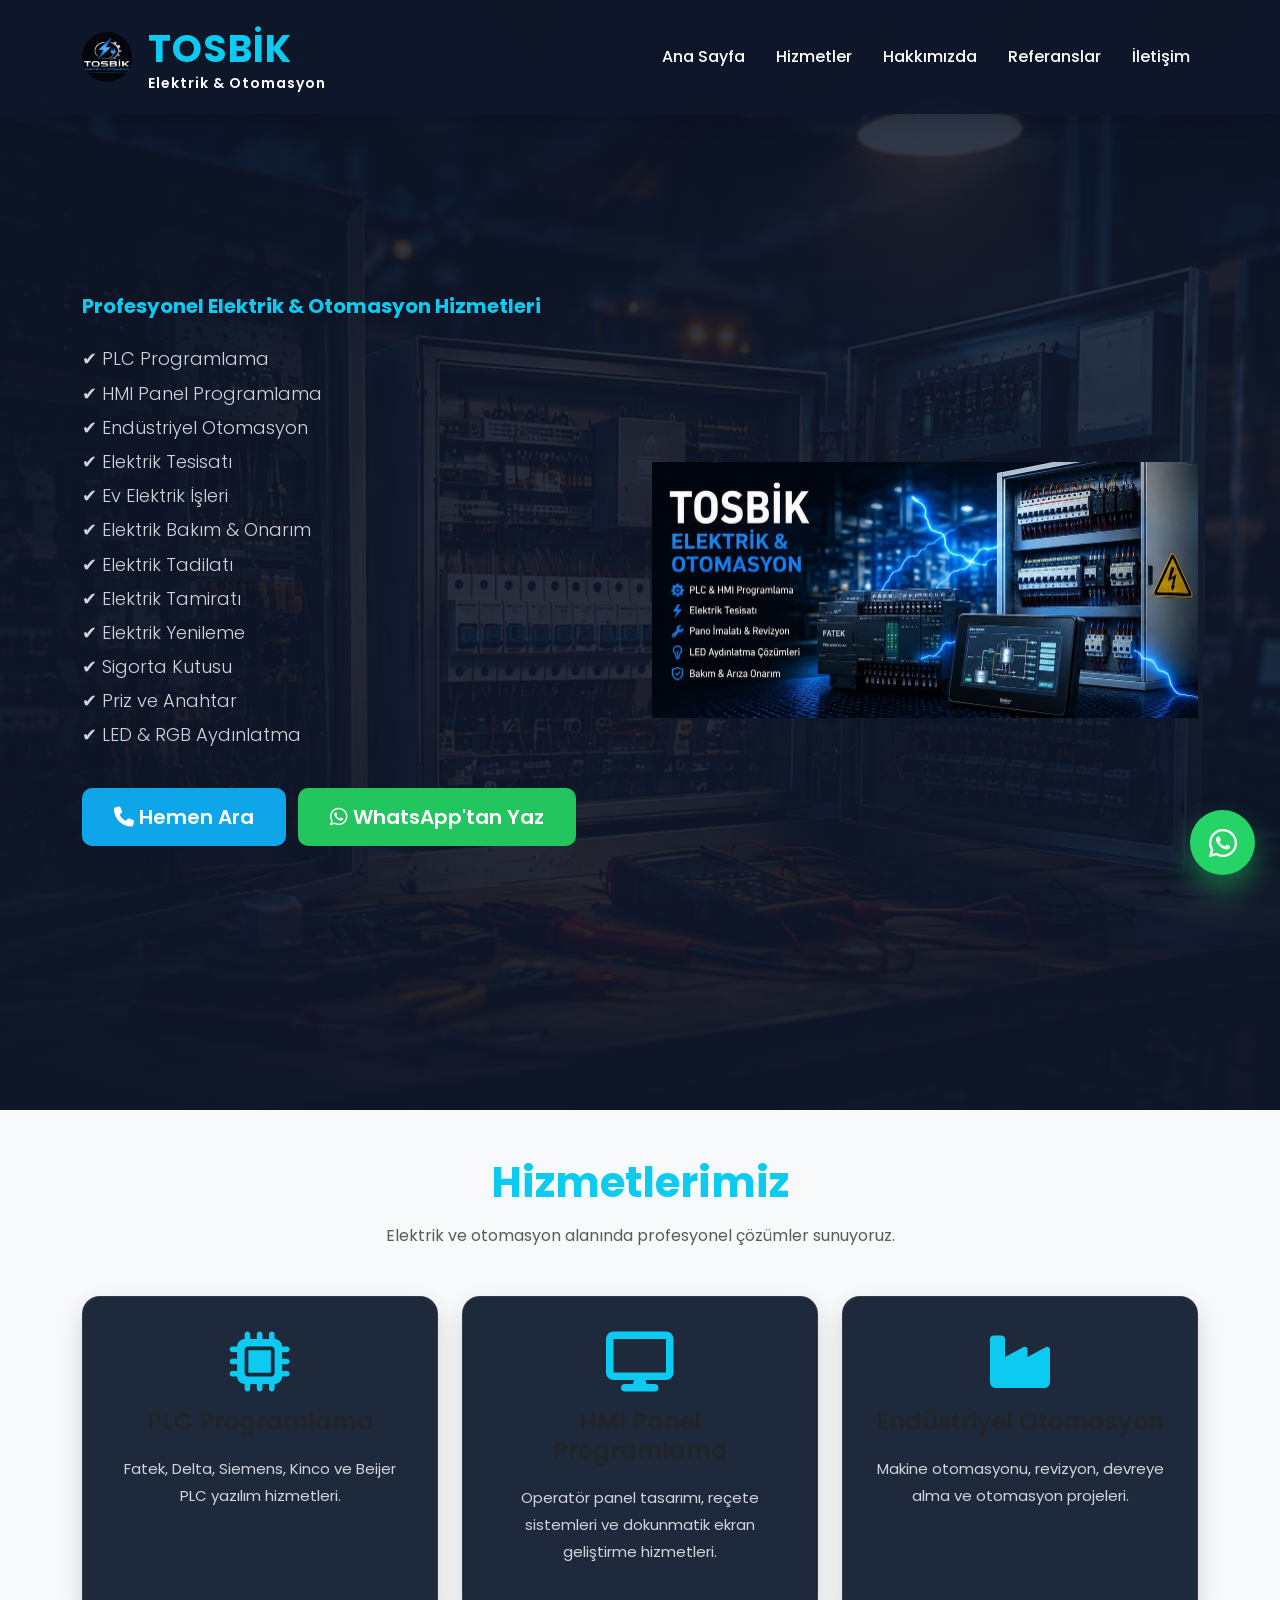
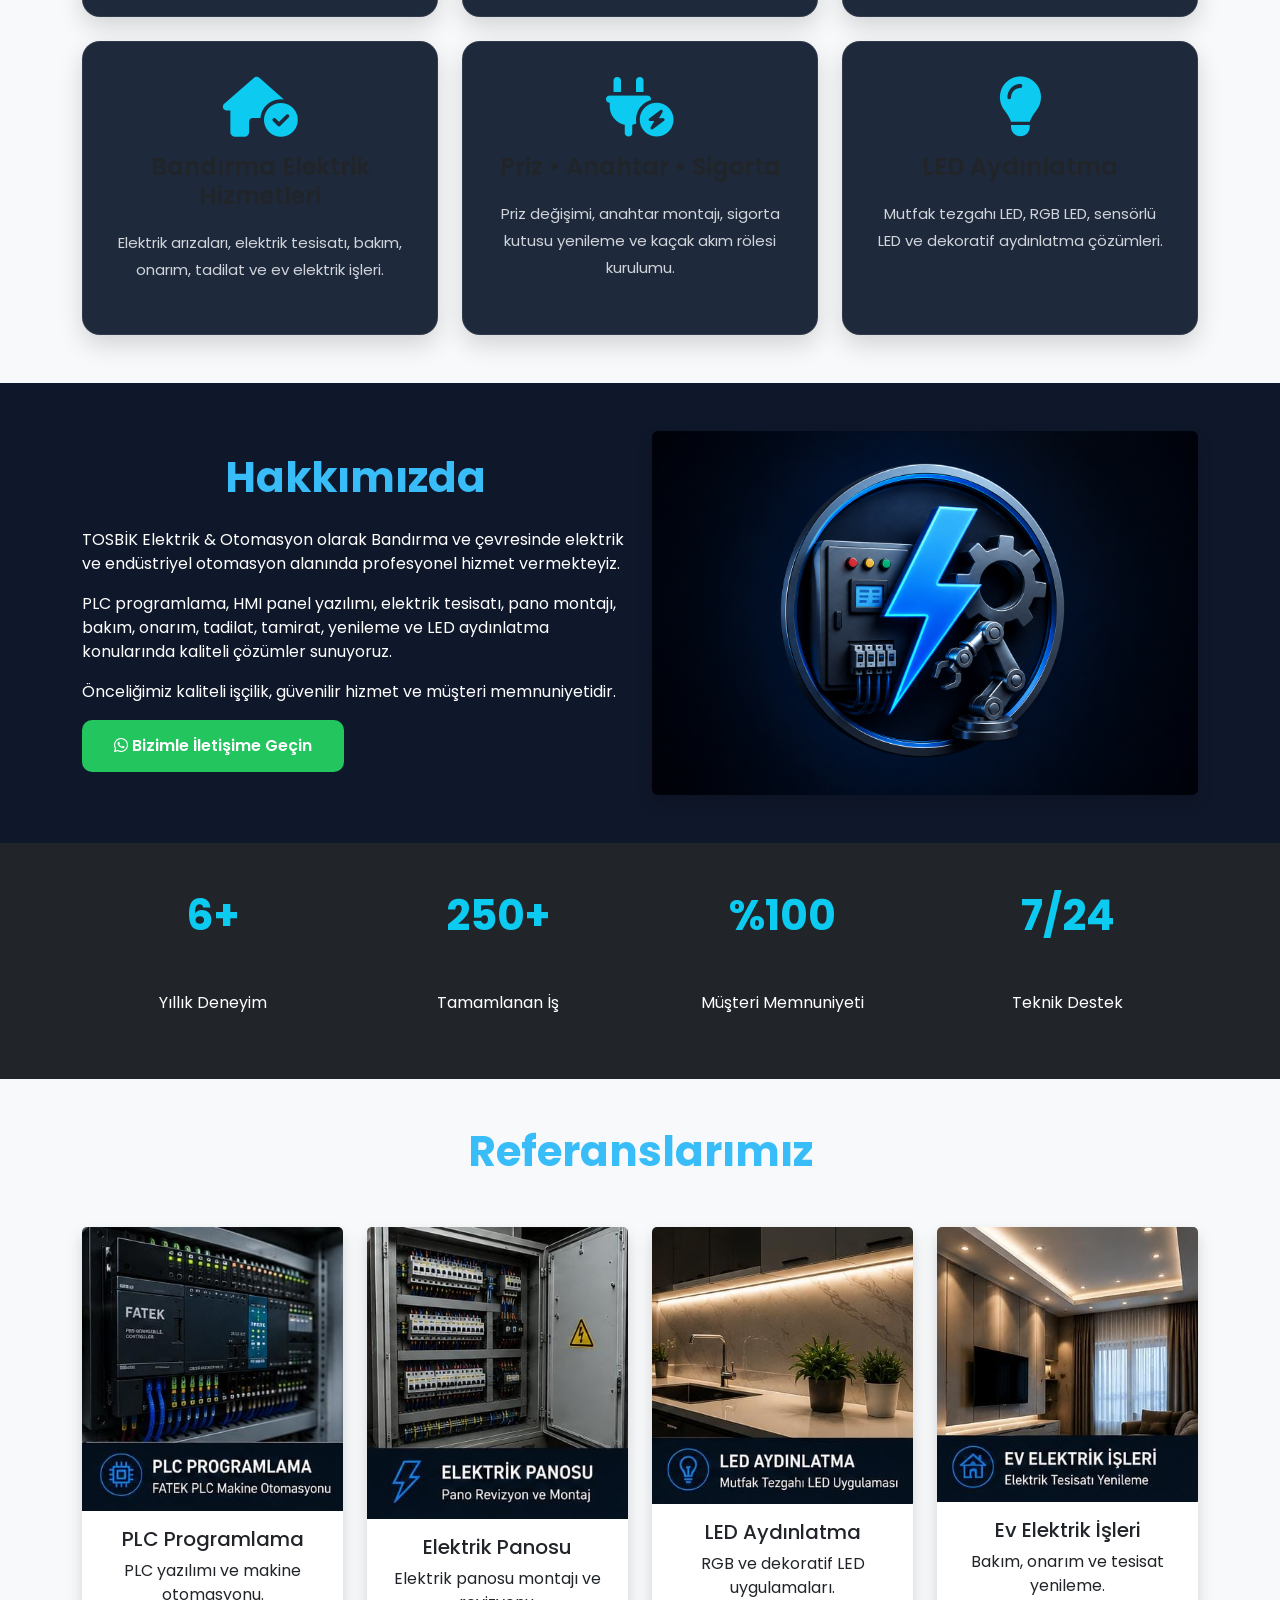
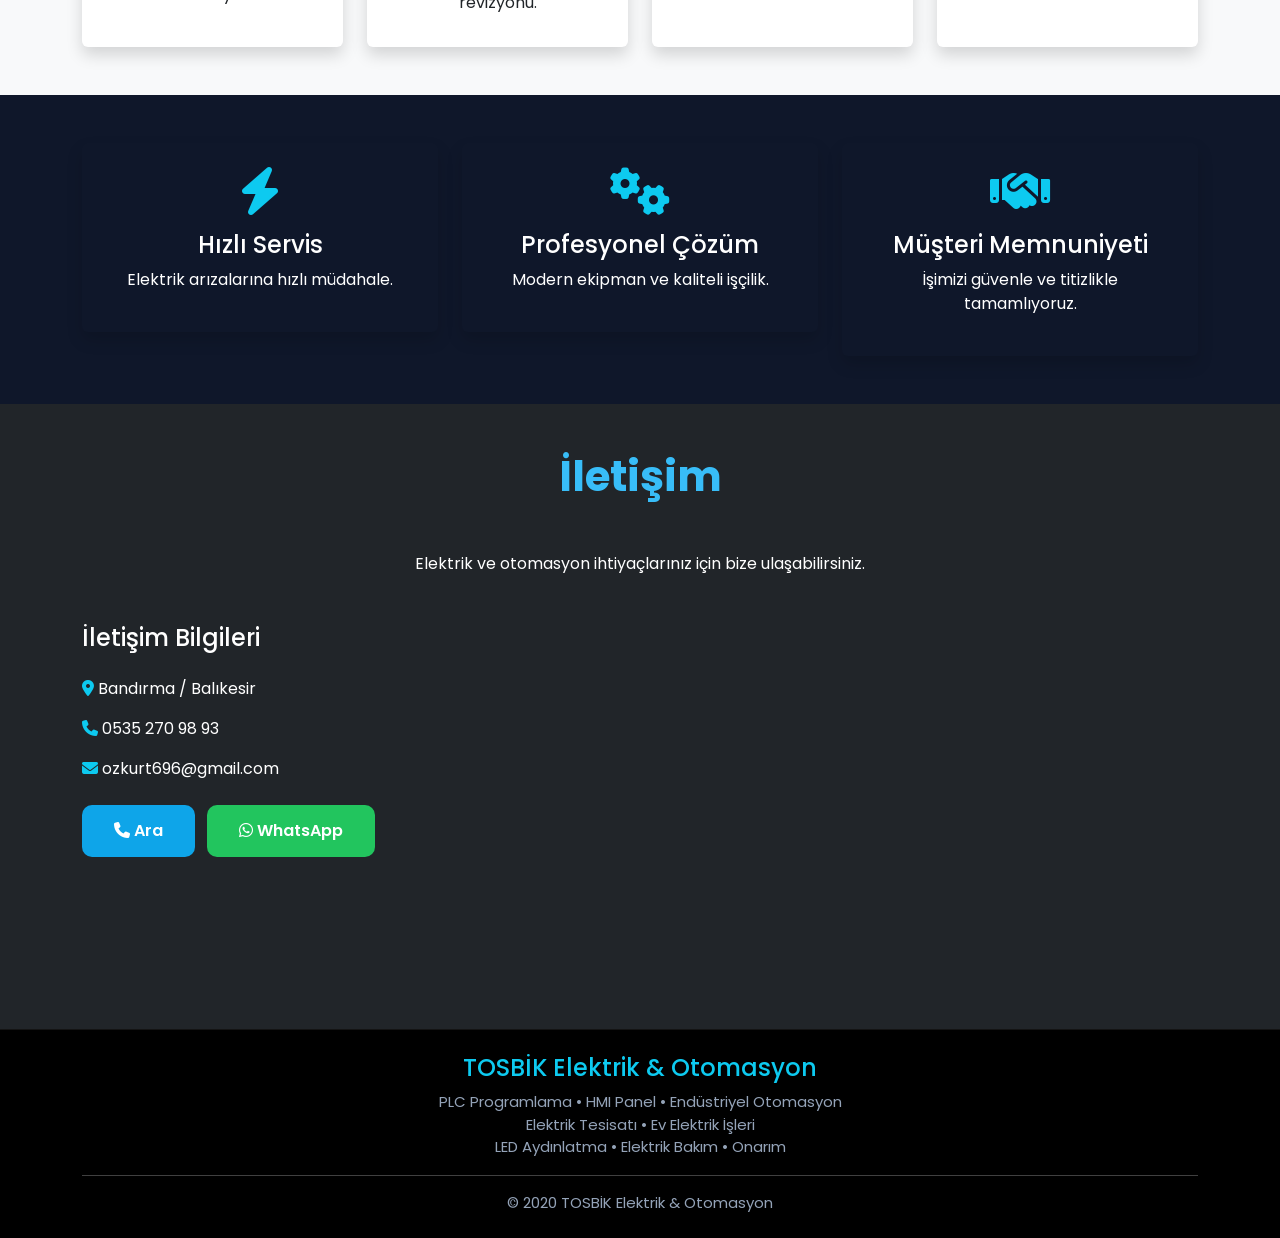
==== index.html @ 05bc5fb7 "Change heading size from fs-2 to fs-5" ====
<!DOCTYPE html>
<html lang="tr">

<head>

<meta charset="UTF-8">
<meta name="twitter:card" content="summary_large_image">
<meta name="twitter:title" content="TOSBİK Elektrik & Otomasyon">
<meta name="twitter:description" content="Bandırma Elektrikçi | PLC Programlama | Endüstriyel Otomasyon">
<meta name="twitter:image" content="https://tosbik-elektrik-otomasyon.github.io/Tosbik-Elektrik-otomasyon/images/logo.jpg">
    
<meta name="viewport" content="width=device-width, initial-scale=1.0">
<meta property="og:url" content="https://tosbik-elektrik-otomasyon.github.io/Tosbik-Elektrik-otomasyon/">
<title>TOSBİK Elektrik & Otomasyon | Bandırma Elektrikçi | PLC Programlama | Endüstriyel Otomasyon</title>
<link rel="canonical" href="https://tosbik-elektrik-otomasyon.github.io/Tosbik-Elektrik-otomasyon/">
<meta name="description" content="Bandırma'da PLC Programlama, HMI Panel Programlama, Endüstriyel Otomasyon, Elektrik Tesisatı, Ev Elektrik İşleri, Elektrik Arızaları, LED Aydınlatma ve Endüstriyel Yazılım Hizmetleri.">

<meta name="keywords" content="Bandırma Elektrikçi, Bandırma PLC Programlama, Bandırma HMI Panel, Endüstriyel Otomasyon, Elektrik Tesisatı, Elektrik Arızası, LED Aydınlatma, Fatek PLC, Delta PLC, Siemens PLC, Kinco HMI, Beijer HMI">

<meta name="author" content="TOSBİK Elektrik & Otomasyon">

<meta name="robots" content="index,follow">

<meta name="language" content="tr">

<meta name="theme-color" content="#0f172a">

<meta name="application-name" content="TOSBİK Elektrik & Otomasyon">

<meta property="og:type" content="website">

<meta property="og:title" content="TOSBİK Elektrik & Otomasyon">

<meta property="og:description" content="Bandırma'da profesyonel PLC Programlama, HMI Panel, Endüstriyel Otomasyon, Elektrik Tesisatı ve LED Aydınlatma Hizmetleri.">

<meta property="og:image"
content="https://tosbik-elektrik-otomasyon.github.io/Tosbik-Elektrik-otomasyon/images/logo.jpg">

<meta property="og:locale" content="tr_TR">

<link rel="icon" href="images/logo.jpg">

<link rel="preconnect" href="https://fonts.googleapis.com">

<link rel="preconnect" href="https://fonts.gstatic.com" crossorigin>

<link href="https://fonts.googleapis.com/css2?family=Poppins:wght@300;400;500;600;700;800&display=swap" rel="stylesheet">

<link href="https://cdn.jsdelivr.net/npm/bootstrap@5.3.7/dist/css/bootstrap.min.css" rel="stylesheet">

<link rel="stylesheet" href="https://cdnjs.cloudflare.com/ajax/libs/font-awesome/6.7.2/css/all.min.css">

<link rel="stylesheet" href="css/style.css">
    <script type="application/ld+json">
{
  "@context": "https://schema.org",
  "@type": "Electrician",
  "name": "TOSBİK Elektrik & Otomasyon",
  "image": "https://tosbik-elektrik-otomasyon.github.io/Tosbik-Elektrik-otomasyon/images/logo.jpg",
  "url": "https://tosbik-elektrik-otomasyon.github.io/Tosbik-Elektrik-otomasyon/",
  "telephone": "+90 535 270 98 93",
  "address": {
    "@type": "PostalAddress",
    "addressLocality": "Bandırma",
    "addressRegion": "Balıkesir",
    "addressCountry": "TR"
  },
  "areaServed": {
    "@type": "City",
    "name": "Bandırma"
  },
  "description": "Bandırma'da PLC Programlama, HMI Panel Programlama, Endüstriyel Otomasyon, Elektrik Tesisatı, Ev Elektrik İşleri, LED Aydınlatma ve Elektrik Arıza Hizmetleri.",
  "sameAs": [
    "https://wa.me/905352709893"
  ]
}
</script>
<meta name="msvalidate.01" content="CA2B20C979F960839539240608A1CC9C" />
    <meta name="yandex-verification" content="b06cf9f6529d59ac" />
</head>

<body>

<nav class="navbar navbar-expand-lg navbar-dark bg-dark fixed-top shadow">

<div class="container">

<a class="navbar-brand d-flex align-items-center" href="#anasayfa">

    <img src="images/logo.jpg"
         width="50"
         height="50"
         class="rounded-circle me-3"
         alt="Logo">

    <div>

        <div class="fw-bold text-info" style="font-size:38px;">
            TOSBİK
        </div>

        <div class="text-white fw-semibold" style="font-size:14px; margin-top:-4px;">
            Elektrik & Otomasyon
        </div>

    </div>

</a>

<button class="navbar-toggler"

type="button"

data-bs-toggle="collapse"

data-bs-target="#navbarMenu">

<span class="navbar-toggler-icon"></span>

</button>

<div class="collapse navbar-collapse"

id="navbarMenu">

<ul class="navbar-nav ms-auto">

<li class="nav-item">

<a class="nav-link" href="#anasayfa">

Ana Sayfa

</a>

</li>

<li class="nav-item">

<a class="nav-link" href="#hizmetler">

Hizmetler

</a>

</li>

<li class="nav-item">

<a class="nav-link" href="#hakkimizda">

Hakkımızda

</a>

</li>

<li class="nav-item">

<a class="nav-link" href="#referanslar">

Referanslar

</a>

</li>

<li class="nav-item">

<a class="nav-link" href="#iletisim">

İletişim

</a>

</li>

</ul>

</div>

</div>

</nav>

<section id="anasayfa" class="hero">

<div class="container">

<div class="row align-items-center min-vh-100">

<div class="col-lg-6">

<h1 class="text-info mb-3 fs-5">
Profesyonel Elektrik & Otomasyon Hizmetleri
</h1>
<p class="lead mt-4">

✔ PLC Programlama

<br>

✔ HMI Panel Programlama

<br>

✔ Endüstriyel Otomasyon

<br>

✔ Elektrik Tesisatı

<br>

✔ Ev Elektrik İşleri

<br>

✔ Elektrik Bakım & Onarım

<br>

✔ Elektrik Tadilatı

<br>

✔ Elektrik Tamiratı

<br>

✔ Elektrik Yenileme

<br>

✔ Sigorta Kutusu

<br>

✔ Priz ve Anahtar

<br>

✔ LED & RGB Aydınlatma

</p>

<div class="mt-4">

<a href="tel:+905352709893"

class="btn btn-info btn-lg me-2">

<i class="fa-solid fa-phone"></i>

Hemen Ara

</a>

<a href="https://wa.me/905352709893"

target="_blank"

class="btn btn-success btn-lg">

<i class="fab fa-whatsapp"></i>

WhatsApp'tan Yaz

</a>

</div>

</div>

<div class="col-lg-6 text-center">

<img src="images/hero.jpg"

class="img-fluid hero-img"

alt="Hero">

</div>

</div>

</div>

</section>
<section id="hizmetler" class="py-5 bg-light">

<div class="container">

<div class="text-center mb-5">

<h2 class="fw-bold text-info mb-3">
Hizmetlerimiz
</h2>

<p class="text-muted">
Elektrik ve otomasyon alanında profesyonel çözümler sunuyoruz.
</p>

</div>

<div class="row g-4">

<!-- PLC -->

<div class="col-md-6 col-lg-4">

<a href="plc-programlama.html" class="text-decoration-none text-dark">

<div class="service-card h-100 text-center">

<i class="fa-solid fa-microchip fa-3x text-info mb-3"></i>

<h4>PLC Programlama</h4>

<p>
Fatek, Delta, Siemens, Kinco ve Beijer PLC yazılım hizmetleri.
</p>

</div>

</a>

</div>

<!-- HMI -->

<div class="col-md-6 col-lg-4">

<a href="hmi-panel-programlama.html" class="text-decoration-none text-dark">

<div class="service-card h-100 text-center">

<i class="fa-solid fa-display fa-3x text-info mb-3"></i>

<h4>HMI Panel Programlama</h4>

<p>
Operatör panel tasarımı, reçete sistemleri ve dokunmatik ekran geliştirme hizmetleri.
</p>

</div>

</a>

</div>

<!-- Otomasyon -->

<div class="col-md-6 col-lg-4">

<a href="plc-programlama.html" class="text-decoration-none text-dark">

<div class="service-card h-100 text-center">

<i class="fa-solid fa-industry fa-3x text-info mb-3"></i>

<h4>Endüstriyel Otomasyon</h4>

<p>
Makine otomasyonu, revizyon, devreye alma ve otomasyon projeleri.
</p>

</div>

</a>

</div>

<!-- Elektrik -->

<div class="col-md-6 col-lg-4">

<a href="bandirma-elektrikci.html" class="text-decoration-none text-dark">

<div class="service-card h-100 text-center">

<i class="fa-solid fa-house-circle-check fa-3x text-info mb-3"></i>

<h4>Bandırma Elektrik Hizmetleri</h4>

<p>
Elektrik arızaları, elektrik tesisatı, bakım, onarım, tadilat ve ev elektrik işleri.
</p>

</div>

</a>

</div>

<!-- Sigorta -->

<div class="col-md-6 col-lg-4">

<a href="bandirma-elektrikci.html" class="text-decoration-none text-dark">

<div class="service-card h-100 text-center">

<i class="fa-solid fa-plug-circle-bolt fa-3x text-info mb-3"></i>

<h4>Priz • Anahtar • Sigorta</h4>

<p>
Priz değişimi, anahtar montajı, sigorta kutusu yenileme ve kaçak akım rölesi kurulumu.
</p>

</div>

</a>

</div>

<!-- LED -->

<div class="col-md-6 col-lg-4">

<a href="bandirma-led-aydinlatma.html" class="text-decoration-none text-dark">

<div class="service-card h-100 text-center">

<i class="fa-solid fa-lightbulb fa-3x text-info mb-3"></i>

<h4>LED Aydınlatma</h4>

<p>
Mutfak tezgahı LED, RGB LED, sensörlü LED ve dekoratif aydınlatma çözümleri.
</p>

</div>

</a>

</div>

</div>

</div>

</section>
<section id="hakkimizda" class="py-5">

<div class="container">

<div class="row align-items-center">

<div class="col-lg-6">

<h2 class="fw-bold mb-4">

Hakkımızda

</h2>

<p>

TOSBİK Elektrik & Otomasyon olarak Bandırma ve çevresinde elektrik ve endüstriyel otomasyon alanında profesyonel hizmet vermekteyiz.

</p>

<p>

PLC programlama, HMI panel yazılımı, elektrik tesisatı, pano montajı, bakım, onarım, tadilat, tamirat, yenileme ve LED aydınlatma konularında kaliteli çözümler sunuyoruz.

</p>

<p>

Önceliğimiz kaliteli işçilik, güvenilir hizmet ve müşteri memnuniyetidir.

</p>

<a href="https://wa.me/905352709893"

target="_blank"

class="btn btn-success">

<i class="fab fa-whatsapp"></i>

Bizimle İletişime Geçin

</a>

</div>

<div class="col-lg-6">

<img src="images/hakkımda.jpg"

class="img-fluid rounded shadow"

alt="Hakkımızda">

</div>

</div>

</div>

</section>

<section class="py-5 bg-dark text-white">

<div class="container">

<div class="row text-center">

<div class="col-md-3">

<h2 class="text-info">6+</h2>

<p>Yıllık Deneyim</p>

</div>

<div class="col-md-3">

<h2 class="text-info">250+</h2>

<p>Tamamlanan İş</p>

</div>

<div class="col-md-3">

<h2 class="text-info">%100</h2>

<p>Müşteri Memnuniyeti</p>

</div>

<div class="col-md-3">

<h2 class="text-info">7/24</h2>

<p>Teknik Destek</p>

</div>

</div>

</div>

</section>
<section id="referanslar" class="py-5 bg-light">

<div class="container">

<div class="text-center mb-5">

<h2 class="fw-bold">

Referanslarımız

</h2>

<p class="text-muted">

</p>

</div>

<div class="row g-4">

<div class="col-md-6 col-lg-3">

<div class="card border-0 shadow h-100">

<img src="images/referans1.jpg"

class="card-img-top"

alt="PLC Programlama">

<div class="card-body text-center">

<h5>PLC Programlama</h5>

<p>

PLC yazılımı ve makine otomasyonu.

</p>

</div>

</div>

</div>

<div class="col-md-6 col-lg-3">

<div class="card border-0 shadow h-100">

<img src="images/referans2.jpg"

class="card-img-top"

alt="Elektrik Panosu">

<div class="card-body text-center">

<h5>Elektrik Panosu</h5>

<p>

Elektrik panosu montajı ve revizyonu.

</p>

</div>

</div>

</div>

<div class="col-md-6 col-lg-3">

<div class="card border-0 shadow h-100">

<img src="images/referans3.jpg"

class="card-img-top"

alt="LED Aydınlatma">

<div class="card-body text-center">

<h5>LED Aydınlatma</h5>

<p>

RGB ve dekoratif LED uygulamaları.

</p>

</div>

</div>

</div>

<div class="col-md-6 col-lg-3">

<div class="card border-0 shadow h-100">

<img src="images/referans4.jpg"

class="card-img-top"

alt="Ev Elektrik İşleri">

<div class="card-body text-center">

<h5>Ev Elektrik İşleri</h5>

<p>

Bakım, onarım ve tesisat yenileme.

</p>

</div>

</div>

</div>

</div>

</div>

</section>

<section class="py-5">

<div class="container">

<div class="row">

<div class="col-lg-4">

<div class="p-4 shadow rounded text-center">

<i class="fa-solid fa-bolt fa-3x text-info mb-3"></i>

<h4>Hızlı Servis</h4>

<p>

Elektrik arızalarına hızlı müdahale.

</p>

</div>

</div>

<div class="col-lg-4">

<div class="p-4 shadow rounded text-center">

<i class="fa-solid fa-gears fa-3x text-info mb-3"></i>

<h4>Profesyonel Çözüm</h4>

<p>

Modern ekipman ve kaliteli işçilik.

</p>

</div>

</div>

<div class="col-lg-4">

<div class="p-4 shadow rounded text-center">

<i class="fa-solid fa-handshake fa-3x text-info mb-3"></i>

<h4>Müşteri Memnuniyeti</h4>

<p>

İşimizi güvenle ve titizlikle tamamlıyoruz.

</p>

</div>

</div>

</div>

</div>

</section>
<section id="iletisim" class="py-5 bg-dark text-white">

<div class="container">

<div class="text-center mb-5">

<h2 class="fw-bold">

İletişim

</h2>

<p>

Elektrik ve otomasyon ihtiyaçlarınız için bize ulaşabilirsiniz.

</p>

</div>

<div class="row g-5">

<div class="col-lg-6">

<h4 class="mb-4">

İletişim Bilgileri

</h4>

<p>

<i class="fa-solid fa-location-dot text-info"></i>

Bandırma / Balıkesir

</p>

<p>

<i class="fa-solid fa-phone text-info"></i>

<a href="tel:+905352709893" class="text-white text-decoration-none">

0535 270 98 93

</a>

</p>

<p>

<i class="fa-solid fa-envelope text-info"></i>

<a href="mailto:ozkurt696@gmail.com"

class="text-white text-decoration-none">

ozkurt696@gmail.com

</a>

</p>

<div class="mt-4">

<a href="tel:+905352709893"

class="btn btn-info me-2">

<i class="fa-solid fa-phone"></i>

Ara

</a>

<a href="https://wa.me/905352709893"

target="_blank"

class="btn btn-success">

<i class="fab fa-whatsapp"></i>

WhatsApp

</a>

</div>

</div>

<div class="col-lg-6">

<iframe

src="https://www.google.com/maps?q=Bandirma&output=embed"

width="100%"

height="350"

style="border:0;border-radius:15px"

loading="lazy">

</iframe>

</div>

</div>

</div>

</section>

<a href="https://wa.me/905352709893"

class="floating-whatsapp"

target="_blank">

<i class="fab fa-whatsapp"></i>

</a>

<button id="topBtn">

<i class="fa-solid fa-arrow-up"></i>

</button>

<footer class="bg-black text-center text-white py-4">

<div class="container">

<h4 class="text-info">

TOSBİK Elektrik & Otomasyon

</h4>

<p>

PLC Programlama • HMI Panel • Endüstriyel Otomasyon

</p>

<p>

Elektrik Tesisatı • Ev Elektrik İşleri

</p>

<p>

LED Aydınlatma • Elektrik Bakım • Onarım

</p>

<hr>

<p>

© 2020 TOSBİK Elektrik & Otomasyon

</p>

</div>

</footer>

<script src="https://cdn.jsdelivr.net/npm/bootstrap@5.3.7/dist/js/bootstrap.bundle.min.js"></script>

<script src="js/app.js"></script>

</body>

</html>
---- css/style.css ----
/*==================================================
TOSBİK Elektrik & Otomasyon
style.css
==================================================*/

@import url('https://fonts.googleapis.com/css2?family=Poppins:wght@300;400;500;600;700;800&display=swap');

*{
margin:0;
padding:0;
box-sizing:border-box;
scroll-behavior:smooth;
font-family:'Poppins',sans-serif;
}

body{

background:#0f172a;

color:#ffffff;

overflow-x:hidden;

}

a{

text-decoration:none;

}

ul{

list-style:none;

}

img{

max-width:100%;

display:block;

}

/*==========================
NAVBAR
==========================*/

.navbar{

background:rgba(15,23,42,.92)!important;

backdrop-filter:blur(12px);

transition:.4s;

padding:15px 0;

}

.navbar-brand{

font-size:30px;

font-weight:700;

letter-spacing:1px;

color:#38bdf8!important;

}

.nav-link{

color:#fff!important;

font-weight:500;

margin-left:15px;

transition:.3s;

position:relative;

}

.nav-link:hover{

color:#38bdf8!important;

}

.nav-link::after{

content:"";

position:absolute;

left:0;

bottom:-6px;

width:0;

height:2px;

background:#38bdf8;

transition:.3s;

}

.nav-link:hover::after{

width:100%;

}

/*==========================
HERO
==========================*/

.hero{

min-height:100vh;
display:flex;
align-items:center;

background:
linear-gradient(rgba(15,23,42,.85),
rgba(15,23,42,.92)),
url("../images/arkaplan.jpg");

background-size:cover;
background-position:center center;
background-repeat:no-repeat;

padding-top:120px;

}

.hero h1{

    font-size:48px;
    font-weight:700;
    color:#38bdf8;
    line-height:1.2;
}

.hero h3{

color:#38bdf8;

font-size:28px;

margin-bottom:25px;

}

.hero p{

font-size:18px;

color:#d1d5db;

line-height:1.9;

margin-bottom:35px;

}

/*==========================
BUTONLAR
==========================*/

.btn{

padding:14px 32px;

border-radius:10px;

font-weight:600;

transition:.3s;

margin-right:10px;

}

.btn-info{

background:#0ea5e9;

border:none;

color:#fff;

}

.btn-info:hover{

background:#0284c7;

transform:translateY(-3px);

box-shadow:0 10px 25px rgba(14,165,233,.35);

}

.btn-success{

background:#22c55e;

border:none;

}

.btn-success:hover{

background:#16a34a;

transform:translateY(-3px);

box-shadow:0 10px 25px rgba(34,197,94,.35);

}

.hero img{

animation:float 4s ease-in-out infinite;

}

@keyframes float{

0%{

transform:translateY(0);

}

50%{

transform:translateY(-12px);

}

100%{

transform:translateY(0);

}

}

/*==========================
GENEL BAŞLIKLAR
==========================*/

section{

padding:90px 0;

}

section h2{

font-size:42px;

font-weight:700;

margin-bottom:50px;

text-align:center;

color:#38bdf8;

}
/*==================================================
HİZMET KARTLARI
==================================================*/

.services{

background:#111827;

}

.service-card{

background:#1e293b;

padding:35px 30px;

border-radius:18px;

text-align:center;

height:100%;

transition:.35s;

border:1px solid rgba(255,255,255,.08);

box-shadow:0 10px 25px rgba(0,0,0,.15);

}

.service-card:hover{

transform:translateY(-12px);

border-color:#38bdf8;

box-shadow:0 20px 40px rgba(56,189,248,.25);

}

.service-card i{

font-size:60px;

color:#38bdf8;

margin-bottom:20px;

}

.service-card h4{

font-size:24px;

font-weight:600;

margin-bottom:18px;

}

.service-card p{

color:#d1d5db;

line-height:1.8;

font-size:15px;

}

/*==================================================
HAKKIMIZDA
==================================================*/

.about{

background:#0f172a;

}

.about p{

font-size:17px;

line-height:2;

color:#d1d5db;

}

.list-group{

border-radius:15px;

overflow:hidden;

box-shadow:0 15px 30px rgba(0,0,0,.25);

}

.list-group-item{

background:#1e293b;

color:#fff;

border:1px solid rgba(255,255,255,.05);

padding:18px;

transition:.3s;

}

.list-group-item:hover{

background:#0284c7;

padding-left:30px;

}

/*==================================================
İSTATİSTİKLER
==================================================*/

.stats{

background:#111827;

}

.stat-box{

background:#1e293b;

padding:35px;

border-radius:18px;

text-align:center;

transition:.35s;

}

.stat-box:hover{

transform:translateY(-8px);

}

.stat-box h2{

font-size:52px;

color:#38bdf8;

margin-bottom:10px;

}

.stat-box p{

color:#d1d5db;

font-size:16px;

}

/* HTML'de stat sınıfı kullandıysan uyumluluk */

.stat{

background:#1e293b;

padding:35px;

border-radius:18px;

text-align:center;

transition:.35s;

height:100%;

}

.stat:hover{

transform:translateY(-8px);

}

.stat h2{

font-size:52px;

color:#38bdf8;

}

.stat p{

color:#d1d5db;

}

/*==================================================
REFERANSLAR
==================================================*/

.gallery{

background:#0f172a;

}

.gallery-box{

background:#1e293b;

border-radius:18px;

padding:55px 20px;

text-align:center;

transition:.35s;

border:2px dashed rgba(56,189,248,.4);

height:100%;

}

.gallery-box:hover{

background:#0284c7;

transform:scale(1.03);

border-color:#38bdf8;

}

.gallery-box h3{

margin-bottom:15px;

}

.gallery-box p{

color:#d1d5db;

}

/*==================================================
MÜŞTERİ YORUMLARI
==================================================*/

.comments{

background:#111827;

}

.comment-card{

background:#1e293b;

padding:35px;

border-radius:18px;

margin-bottom:25px;

border-left:5px solid #38bdf8;

box-shadow:0 10px 25px rgba(0,0,0,.2);

}

.comment-card p{

font-style:italic;

line-height:1.8;

color:#d1d5db;

}

.comment-card h4{

margin-top:20px;

color:#38bdf8;

}

/*==================================================
SSS
==================================================*/

.faq{

background:#0f172a;

}

.faq-item{

background:#1e293b;

padding:25px;

margin-bottom:20px;

border-radius:15px;

transition:.3s;

}

.faq-item:hover{

background:#243447;

}

.faq-item h3{

font-size:20px;

color:#38bdf8;

margin-bottom:12px;

}

.faq-item p{

color:#d1d5db;

line-height:1.8;

}
/*==================================================
İLETİŞİM
==================================================*/

.contact{
background:#111827;
}

.contact p{
font-size:18px;
margin-bottom:18px;
color:#d1d5db;
}

.contact i{
color:#38bdf8;
margin-right:10px;
}

.contact .btn{
margin-top:10px;
margin-right:12px;
}

.map iframe{
border-radius:18px;
box-shadow:0 10px 30px rgba(0,0,0,.25);
}

/*==================================================
FOOTER
==================================================*/

footer{
background:#020617;
border-top:1px solid rgba(255,255,255,.08);
}

footer p{
margin:0;
color:#94a3b8;
font-size:15px;
}

/*==================================================
WHATSAPP SABİT BUTON
==================================================*/

.floating-whatsapp{

position:fixed;

right:25px;

bottom:25px;

width:65px;

height:65px;

background:#25D366;

border-radius:50%;

display:flex;

justify-content:center;

align-items:center;

font-size:32px;

color:#fff;

z-index:999;

box-shadow:0 15px 30px rgba(37,211,102,.45);

transition:.3s;

}

.floating-whatsapp:hover{

transform:scale(1.12);

color:#fff;

}

/*==================================================
YUKARI ÇIK
==================================================*/
#topBtn i{
    margin:0;
    transform:translateY(1px);
}
#topBtn{
    position:fixed;
    left:25px;
    bottom:25px;
    width:55px;
    height:55px;
    border:none;
    border-radius:50%;
    background:#0ea5e9;
    color:#fff;
    font-size:22px;
    cursor:pointer;
    display:none;
    transition:.3s;
    z-index:999;
    box-shadow:0 10px 25px rgba(14,165,233,.35);

    display:flex;
    justify-content:center;
    align-items:center;
    line-height:1;
    padding:0;
}

/*==================================================
SCROLLBAR
==================================================*/

::-webkit-scrollbar{

width:10px;

}

::-webkit-scrollbar-track{

background:#0f172a;

}

::-webkit-scrollbar-thumb{

background:#38bdf8;

border-radius:10px;

}

::-webkit-scrollbar-thumb:hover{

background:#0284c7;

}

/*==================================================
RESPONSIVE
==================================================*/

@media (max-width:991px){

.hero{
    text-align:center;
    padding-top:140px;
}

.hero h1{
    font-size:34px;
    color:#38bdf8;
    font-weight:700;
    line-height:1.2;
}

.hero h5{
    font-size:20px;
}

.hero p{
    font-size:18px;
}

}

.hero img{

margin-top:40px;

}

.navbar-brand{

font-size:24px;

}

}

@media(max-width:768px){

section{

padding:70px 0;

}

section h2{

font-size:32px;

}

.hero h1{

font-size:34px;

}

.btn{

width:100%;

margin-bottom:12px;

}

.hero .btn{

display:block;

}

.service-card{

padding:25px;

}

.comment-card{

padding:25px;

}

.gallery-box{

padding:35px 20px;

}

.floating-whatsapp{

width:58px;

height:58px;

font-size:28px;

}

#topBtn{

    display:flex;
    justify-content:center;
    align-items:center;
    padding:0;
    line-height:1;

}

#topBtn i{

    margin:0;
    transform:translateY(1px);



}

@media(max-width:576px){

.hero{

padding-top:120px;

}

.hero h1{

font-size:30px;

}

.hero h3{

font-size:20px;

}

.hero p{

font-size:15px;

line-height:1.8;

}

section h2{

font-size:28px;

}

.contact p{

font-size:16px;

}

}

/*==================================================
GİRİŞ ANİMASYONU
==================================================*/

.fade-up{

opacity:0;

transform:translateY(40px);

animation:fadeUp .8s ease forwards;

}

@keyframes fadeUp{

to{

opacity:1;

transform:translateY(0);

}

}
.reference-card{

border:none;

border-radius:18px;

overflow:hidden;

transition:.4s;

}

.reference-card:hover{

transform:translateY(-12px);

box-shadow:0 20px 40px rgba(0,0,0,.25);

}

.reference-card img{
    width:100%;
    height:220px;
    object-fit:cover;
    display:block;
}

.reference-card:hover img{

transform:scale(1.08);

}

.reference-card .card-body{

padding:25px;

}

.reference-card h5{

font-weight:700;

margin-bottom:15px;

}

.reference-card p{

font-size:15px;

color:#666;

min-height:70px;

}
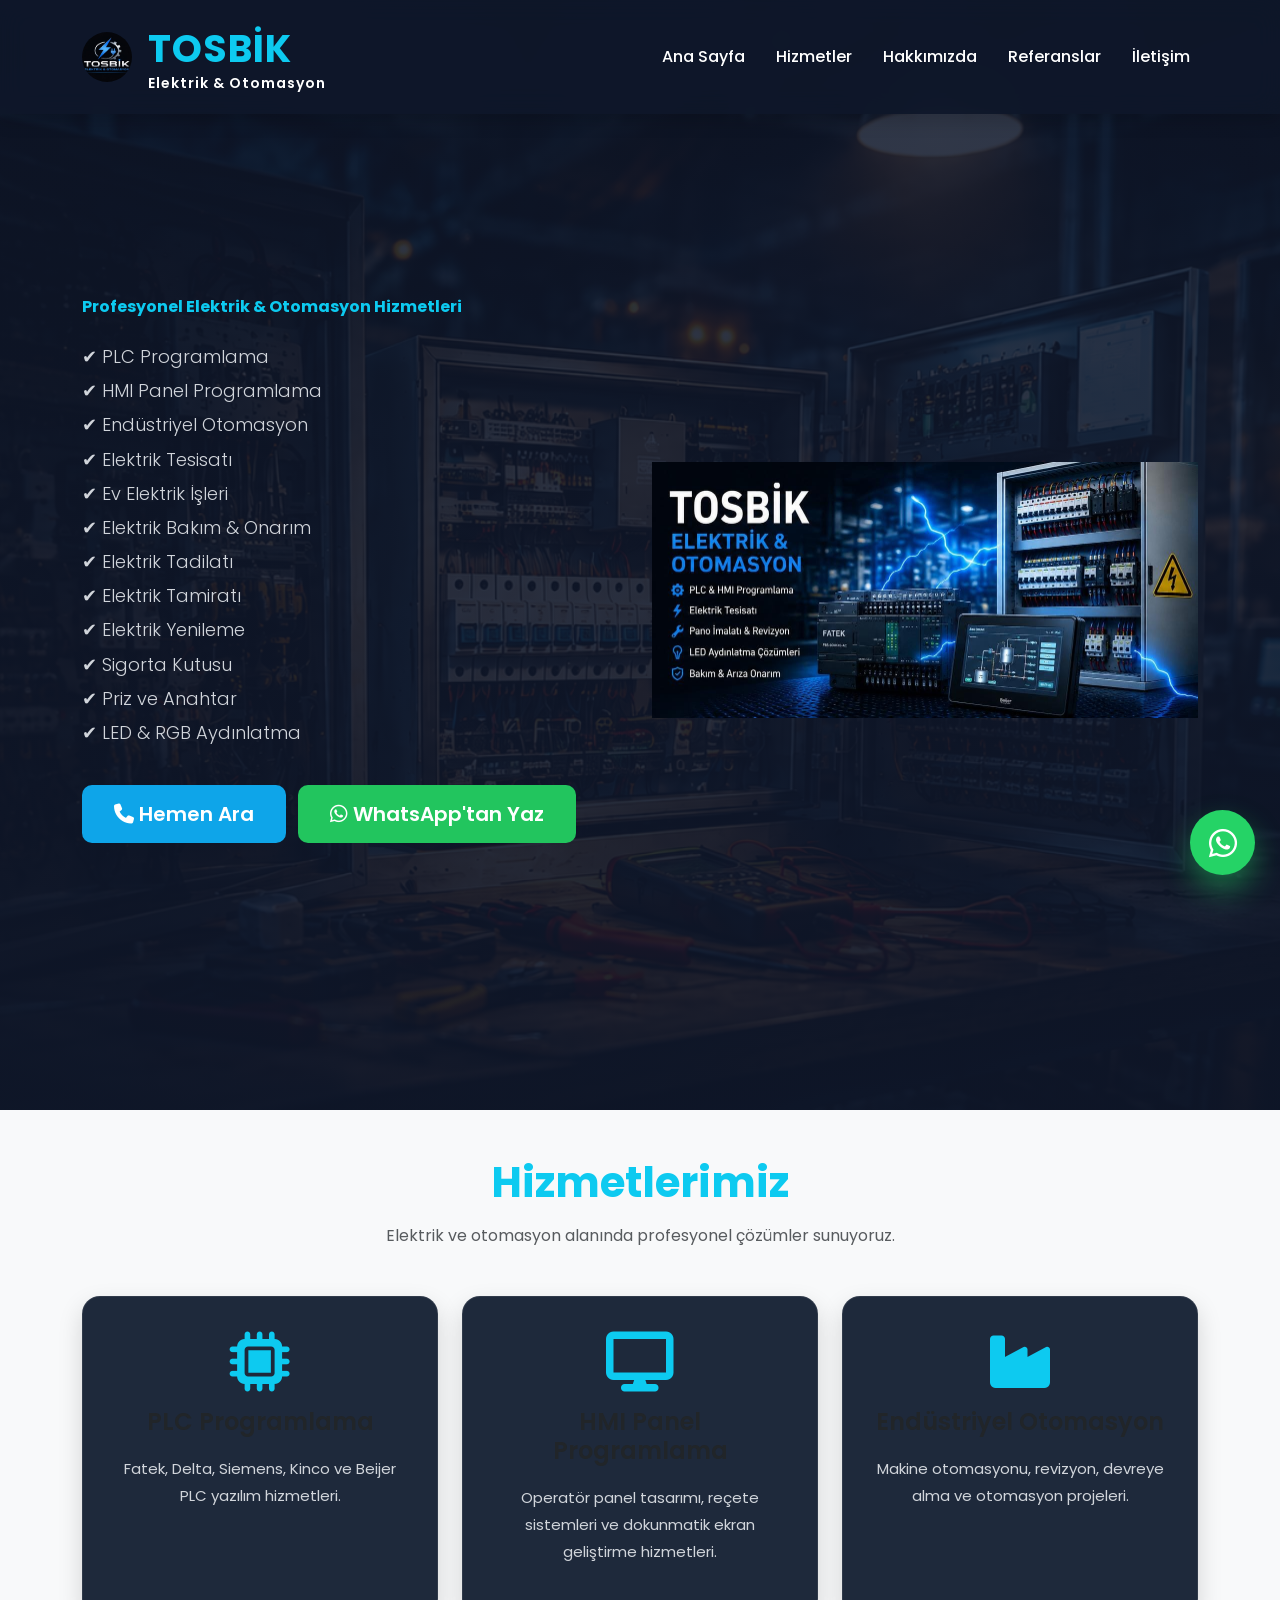
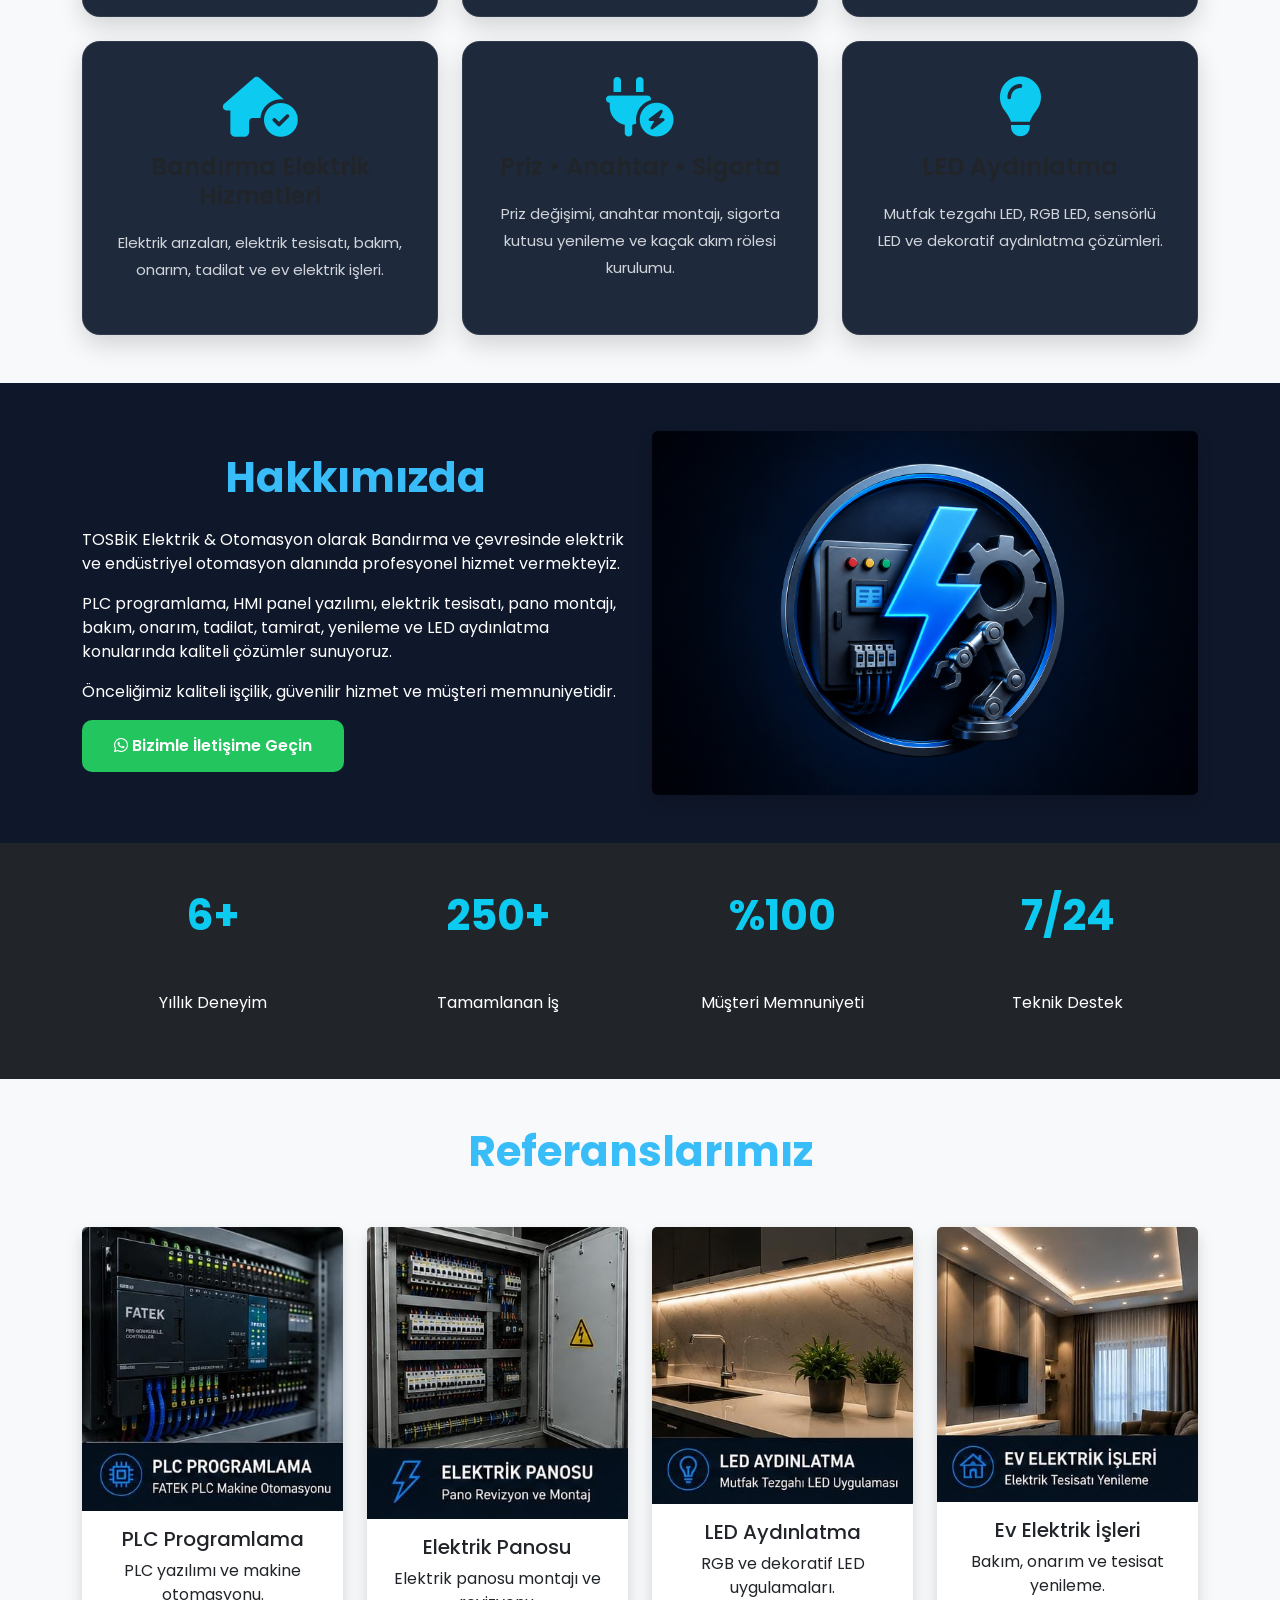
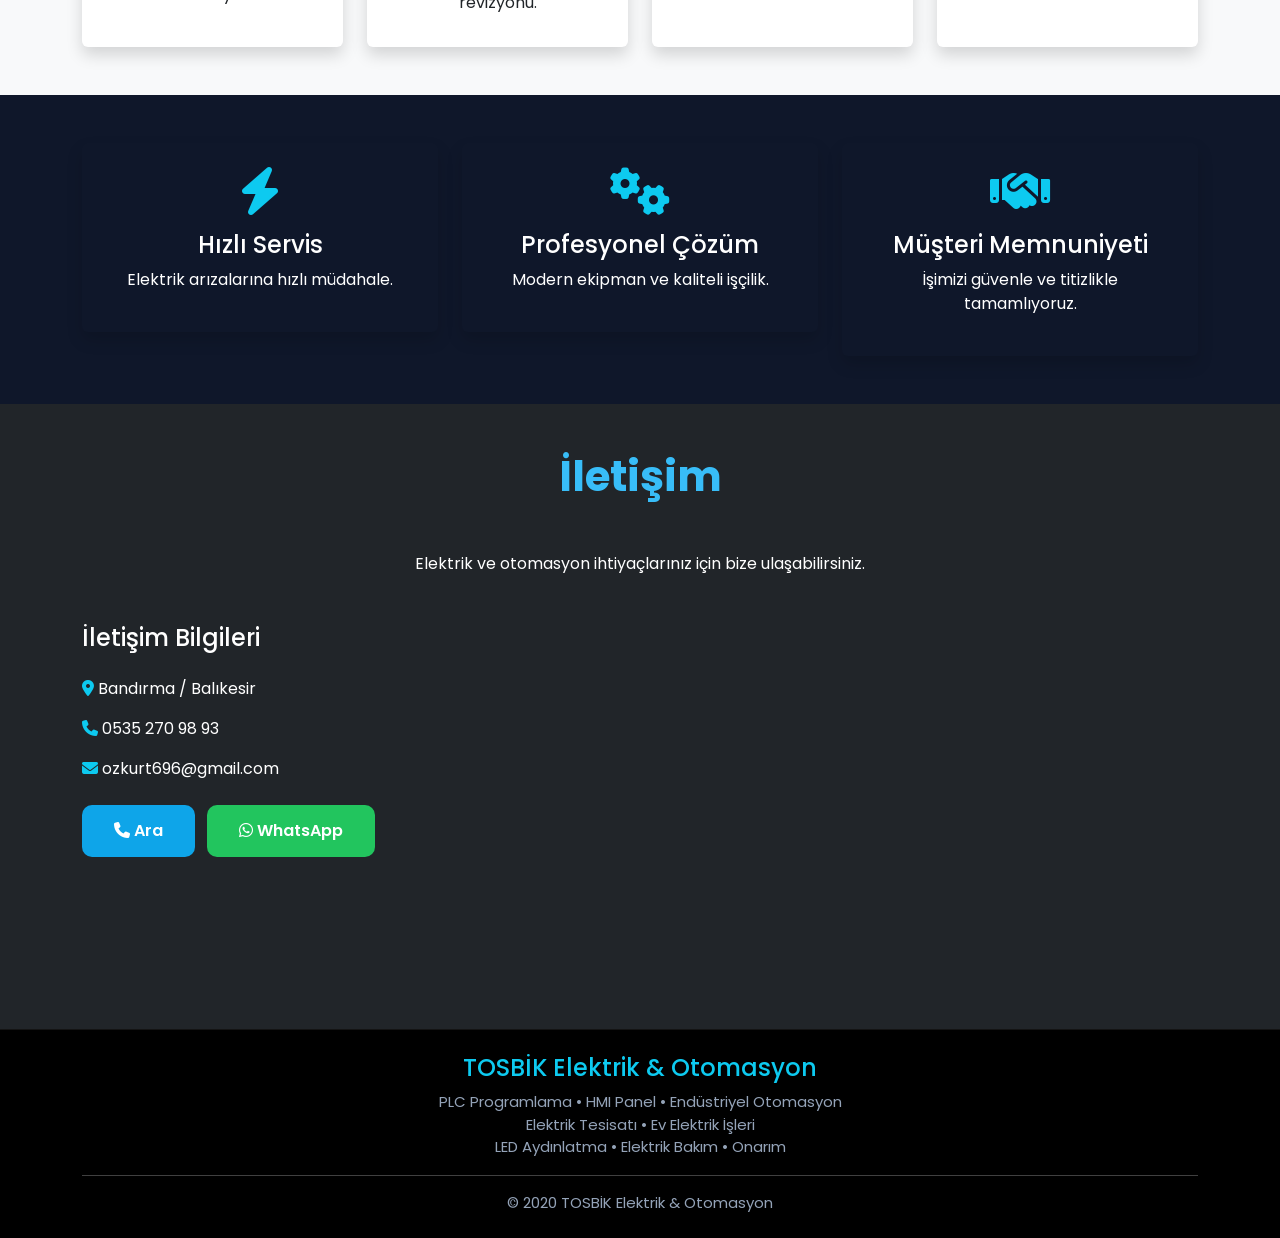
==== commit 89ca1da8: "Change heading font size from fs-5 to fs-6" ====
--- a/index.html
+++ b/index.html
@@ -191,7 +191,7 @@
 
 <div class="col-lg-6">
 
-<h1 class="text-info mb-3 fs-5">
+<h1 class="text-info mb-3 fs-6">
 Profesyonel Elektrik & Otomasyon Hizmetleri
 </h1>
 <p class="lead mt-4">
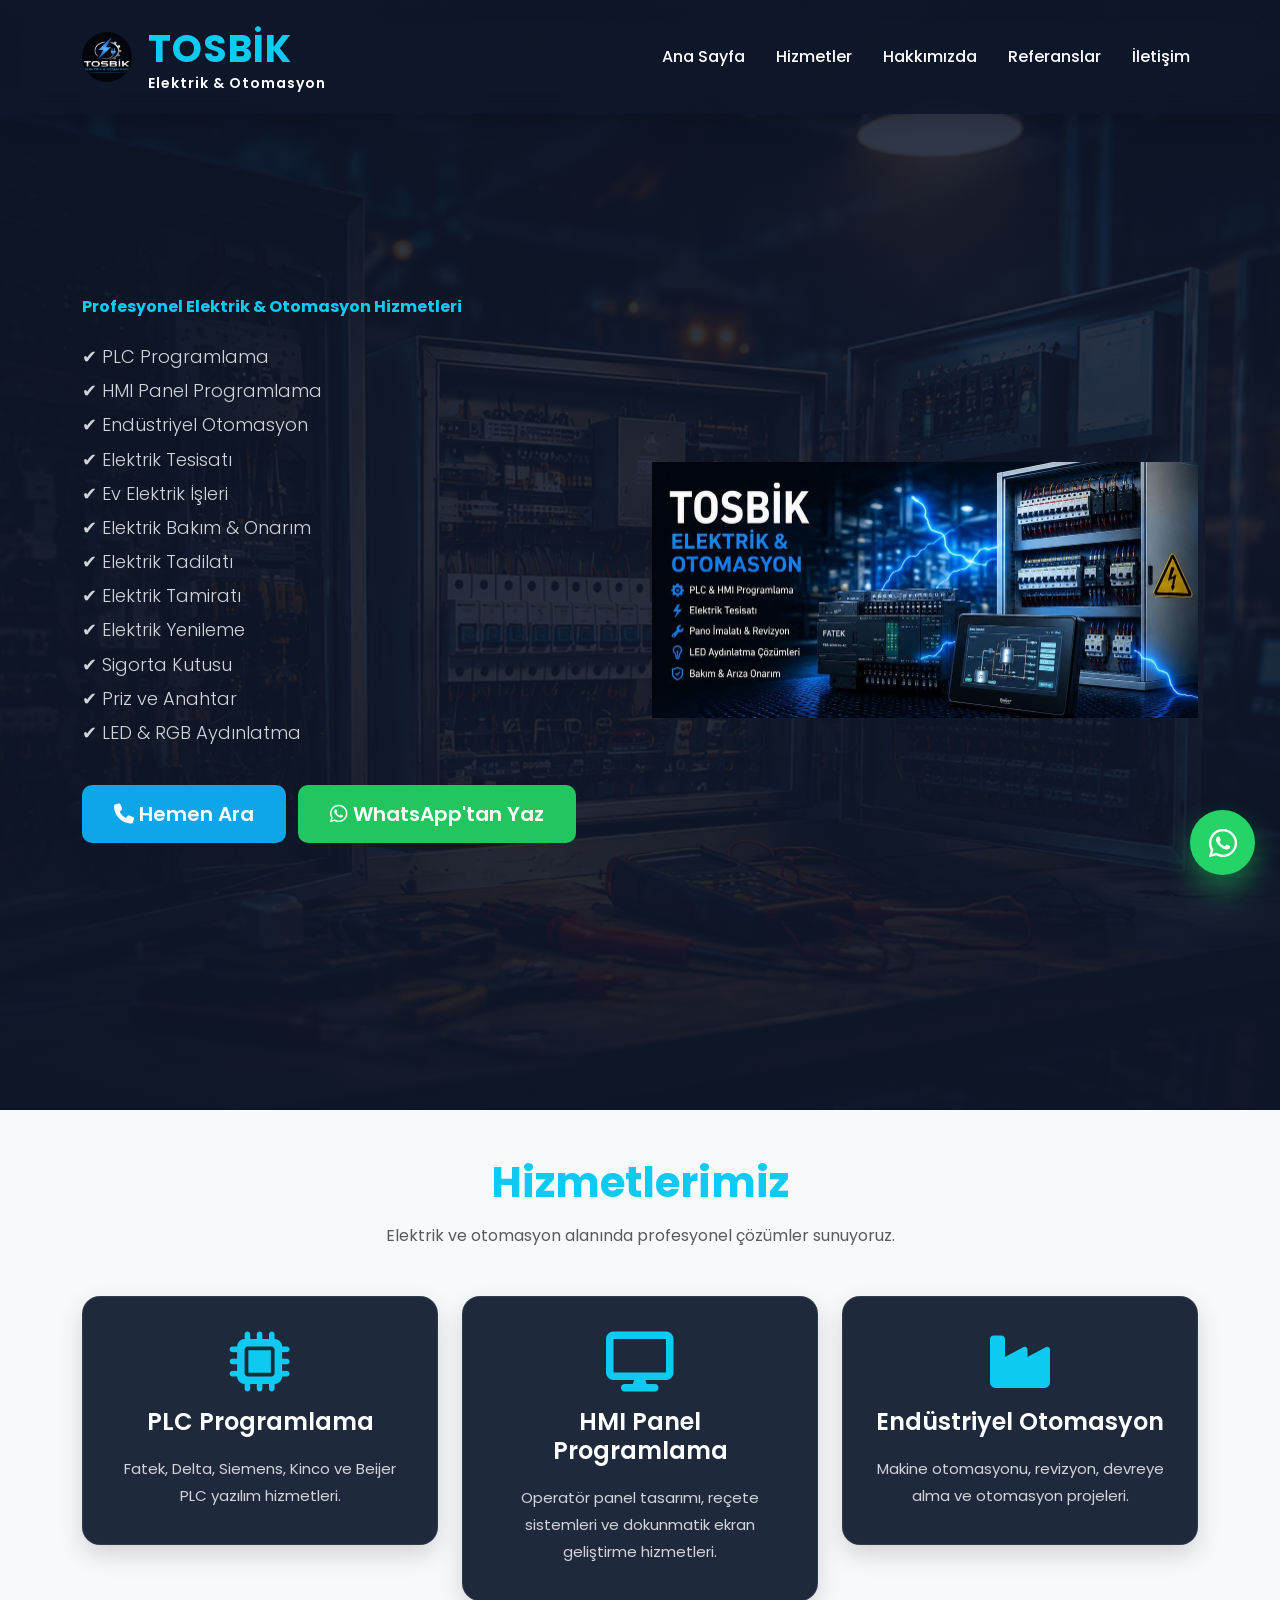
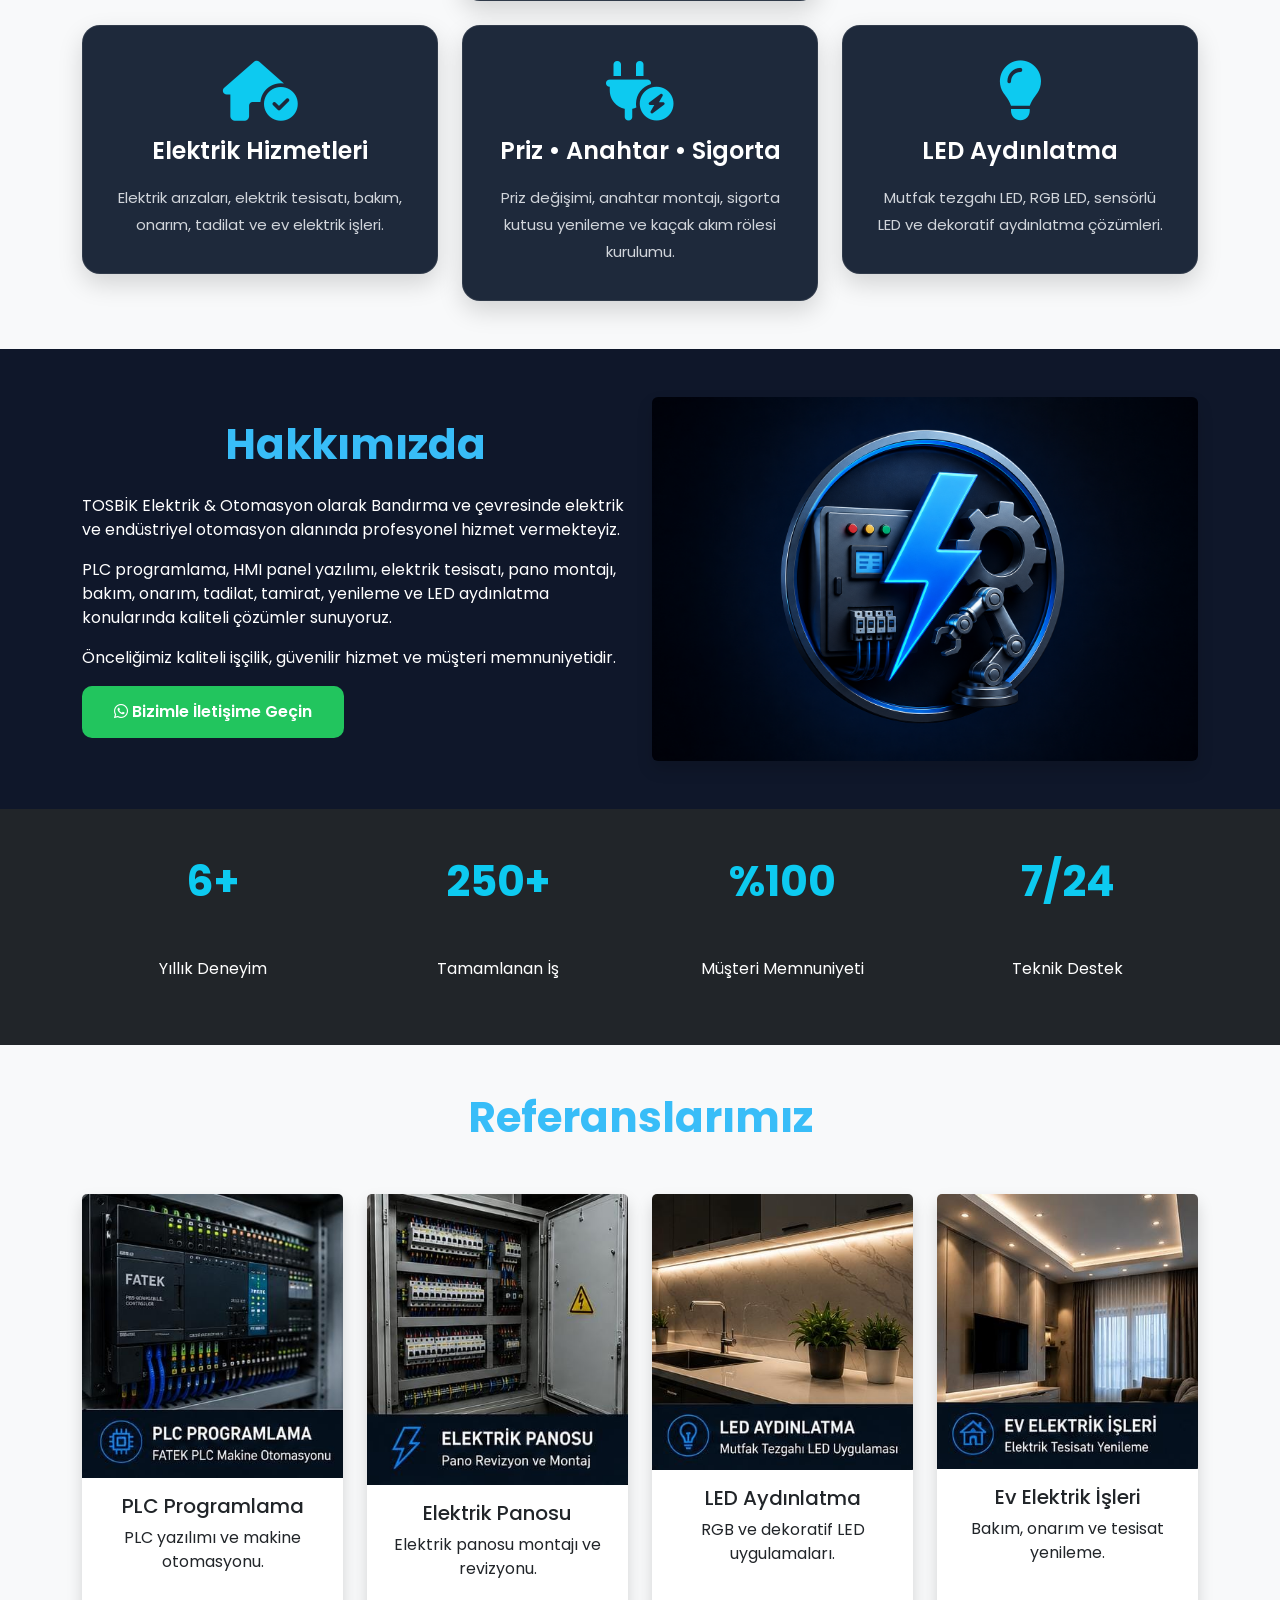
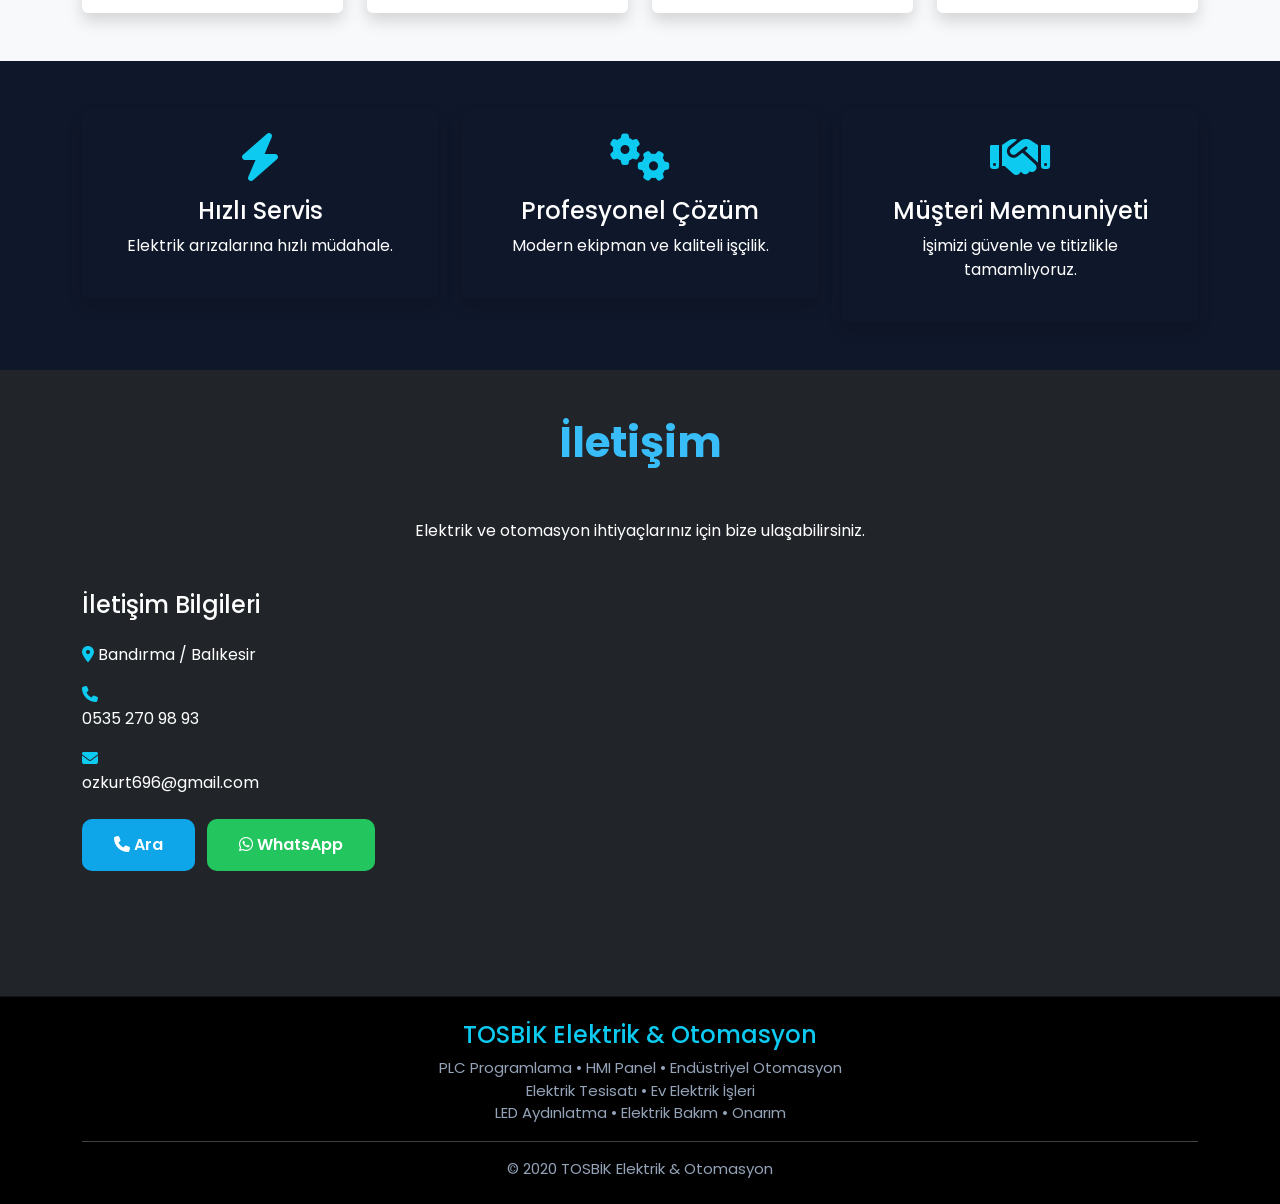
==== commit 339680f4: "Update service name in index.html" ====
--- a/index.html
+++ b/index.html
@@ -381,7 +381,7 @@
 
 <i class="fa-solid fa-house-circle-check fa-3x text-info mb-3"></i>
 
-<h4>Bandırma Elektrik Hizmetleri</h4>
+<h4>Elektrik Hizmetleri</h4>
 
 <p>
 Elektrik arızaları, elektrik tesisatı, bakım, onarım, tadilat ve ev elektrik işleri.
--- a/css/style.css
+++ b/css/style.css
@@ -290,29 +290,21 @@
 .service-card{
 
 background:#1e293b;
-
 padding:35px 30px;
-
 border-radius:18px;
-
 text-align:center;
-
 height:100%;
-
 transition:.35s;
-
 border:1px solid rgba(255,255,255,.08);
-
 box-shadow:0 10px 25px rgba(0,0,0,.15);
+cursor:pointer;
 
 }
 
 .service-card:hover{
 
 transform:translateY(-12px);
-
 border-color:#38bdf8;
-
 box-shadow:0 20px 40px rgba(56,189,248,.25);
 
 }
@@ -320,9 +312,7 @@
 .service-card i{
 
 font-size:60px;
-
 color:#38bdf8;
-
 margin-bottom:20px;
 
 }
@@ -330,23 +320,40 @@
 .service-card h4{
 
 font-size:24px;
-
 font-weight:600;
-
 margin-bottom:18px;
+color:#ffffff;
 
 }
 
 .service-card p{
 
 color:#d1d5db;
-
 line-height:1.8;
-
 font-size:15px;
-
-}
-
+margin-bottom:0;
+
+}
+
+/* Kart linkleri */
+
+.service-card a,
+.service-card a:hover,
+.service-card a:focus,
+.service-card a:visited{
+
+color:inherit;
+text-decoration:none;
+
+}
+
+/* Kartın tamamı tıklanabilir olduğunda */
+
+a.text-decoration-none{
+
+display:block;
+
+}
 /*==================================================
 HAKKIMIZDA
 ==================================================*/
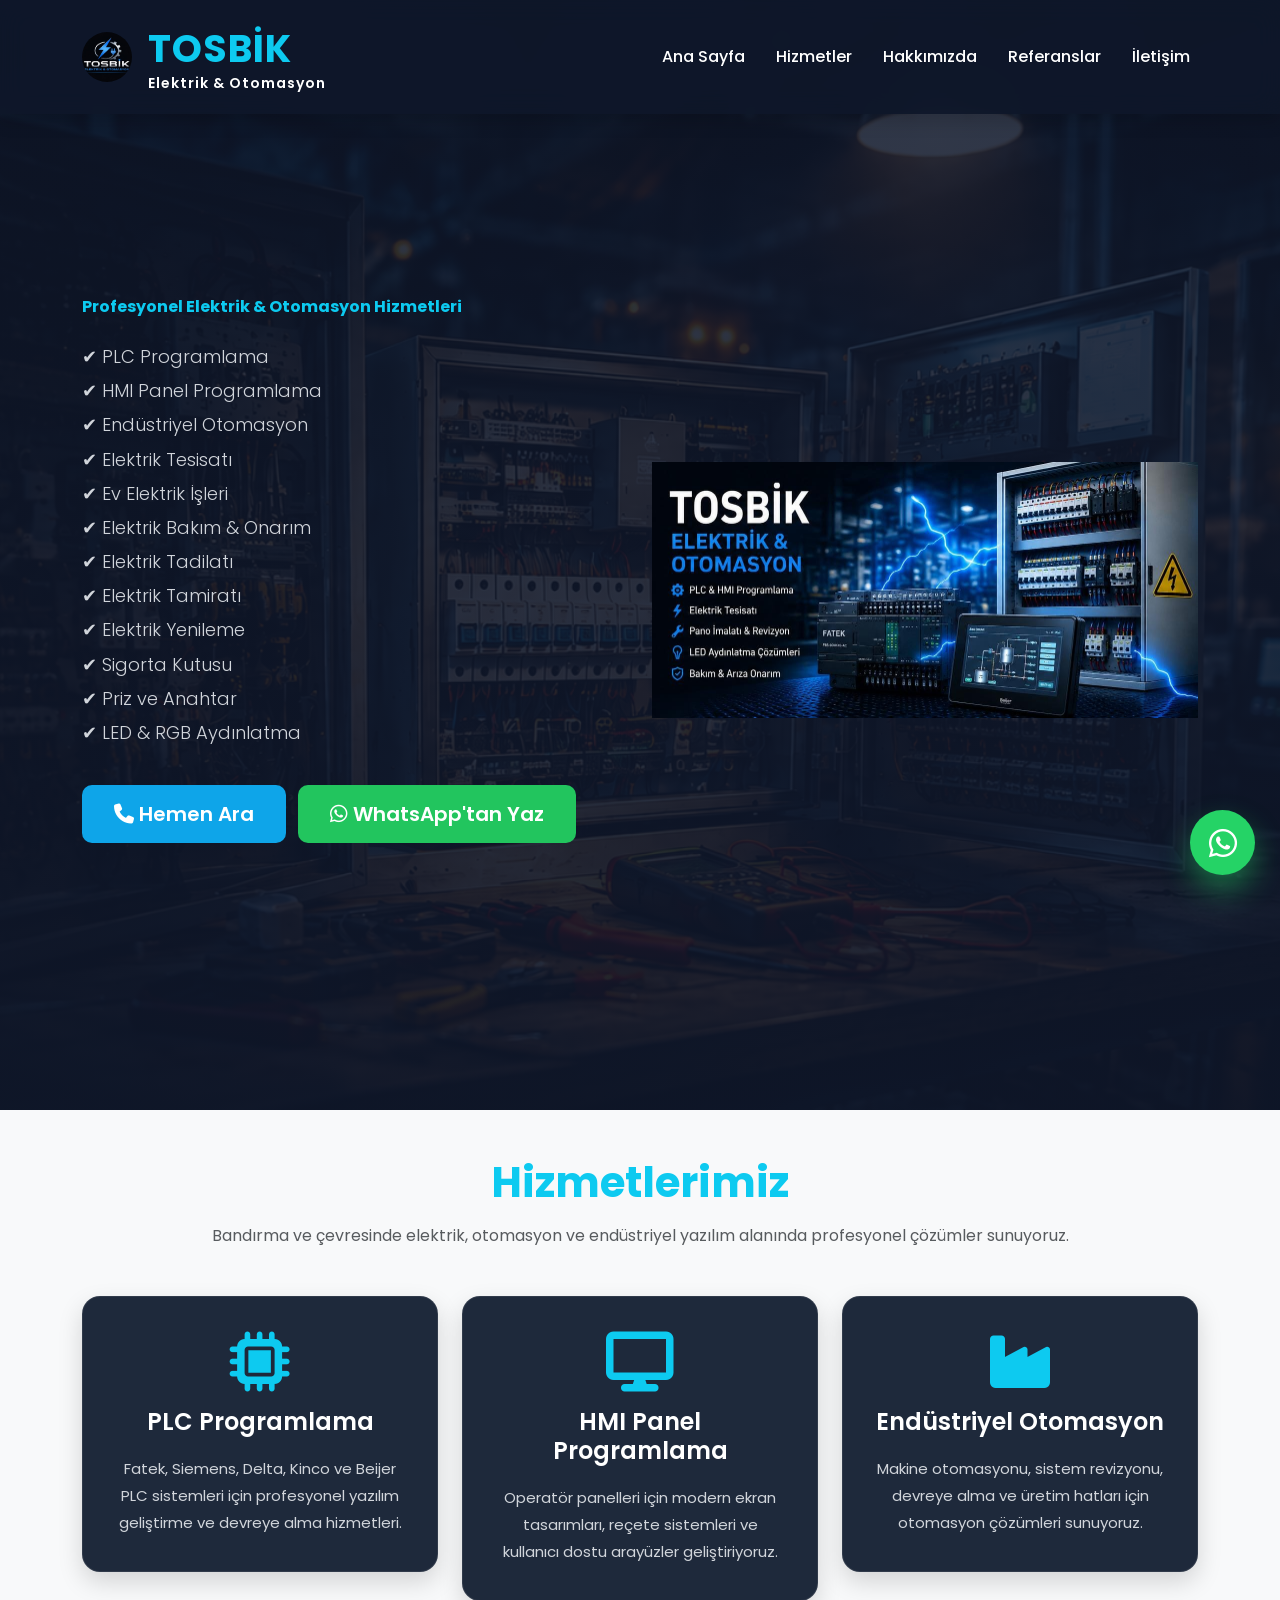
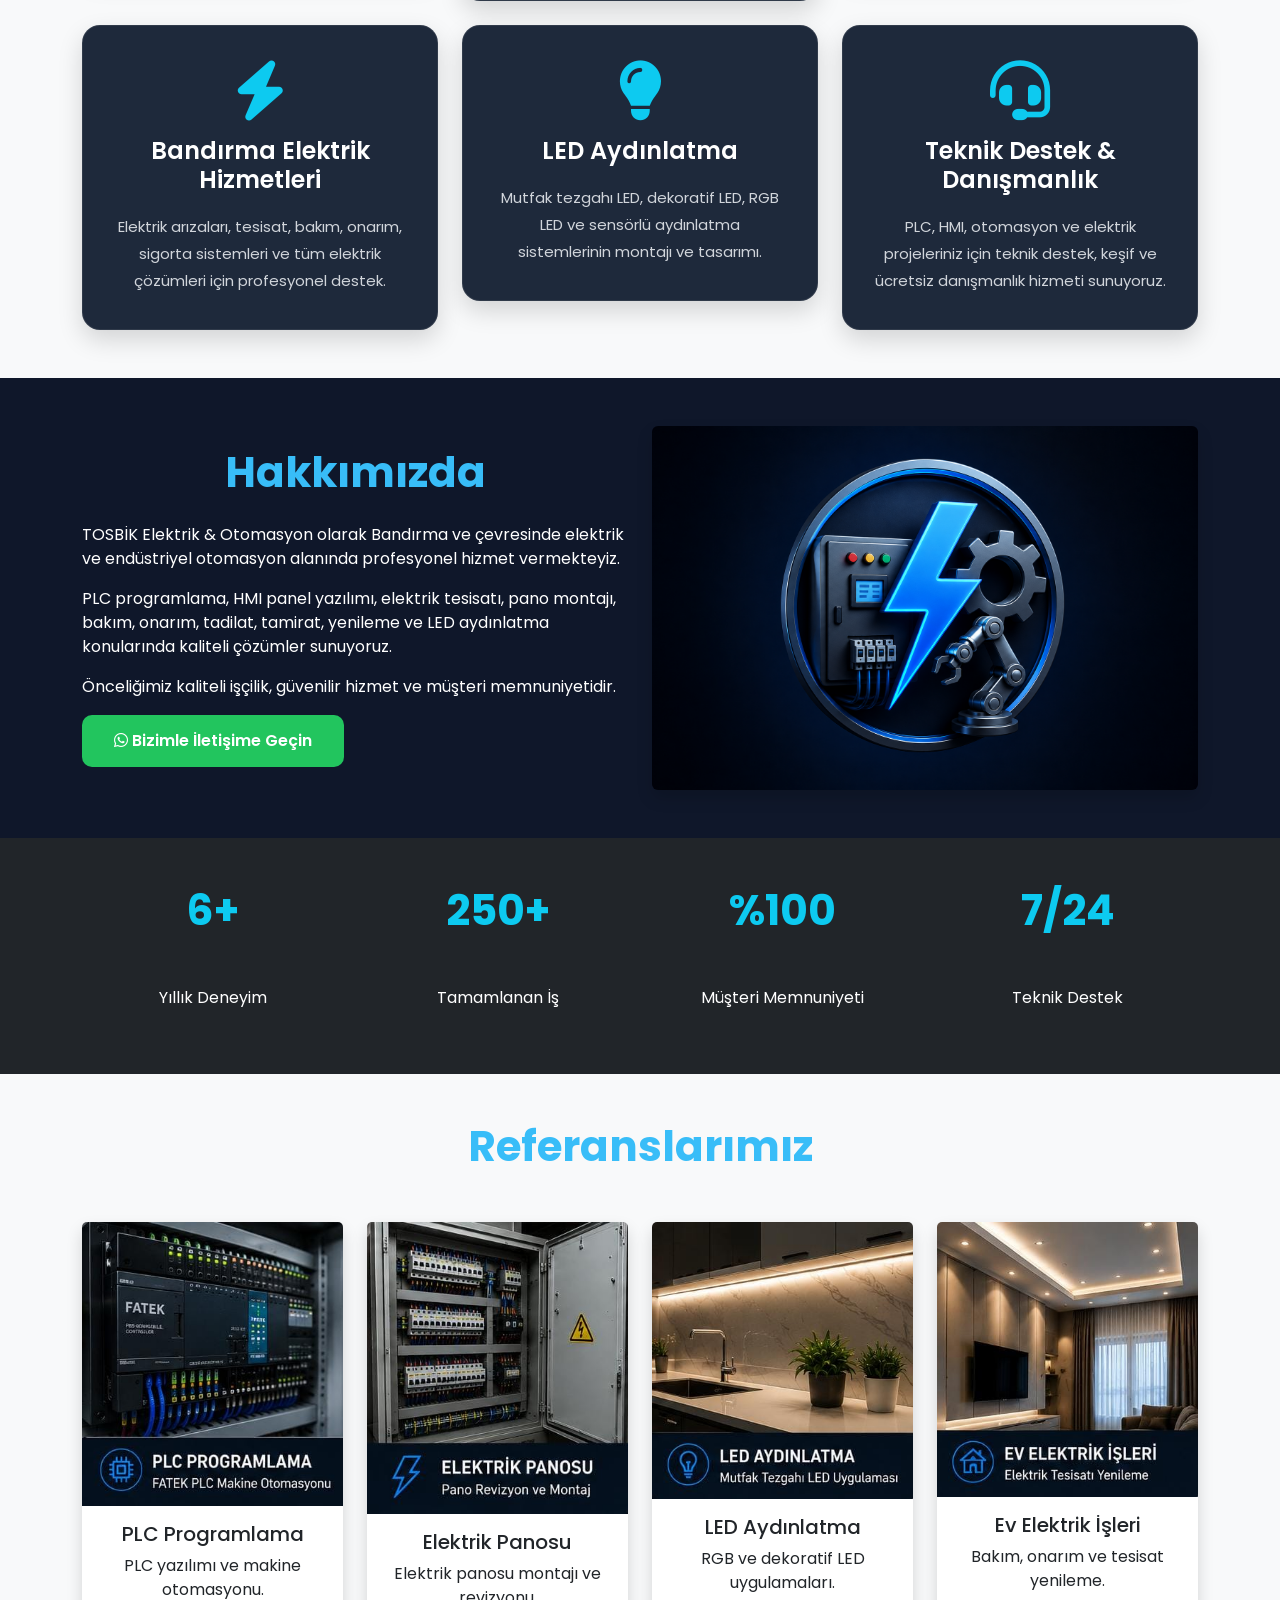
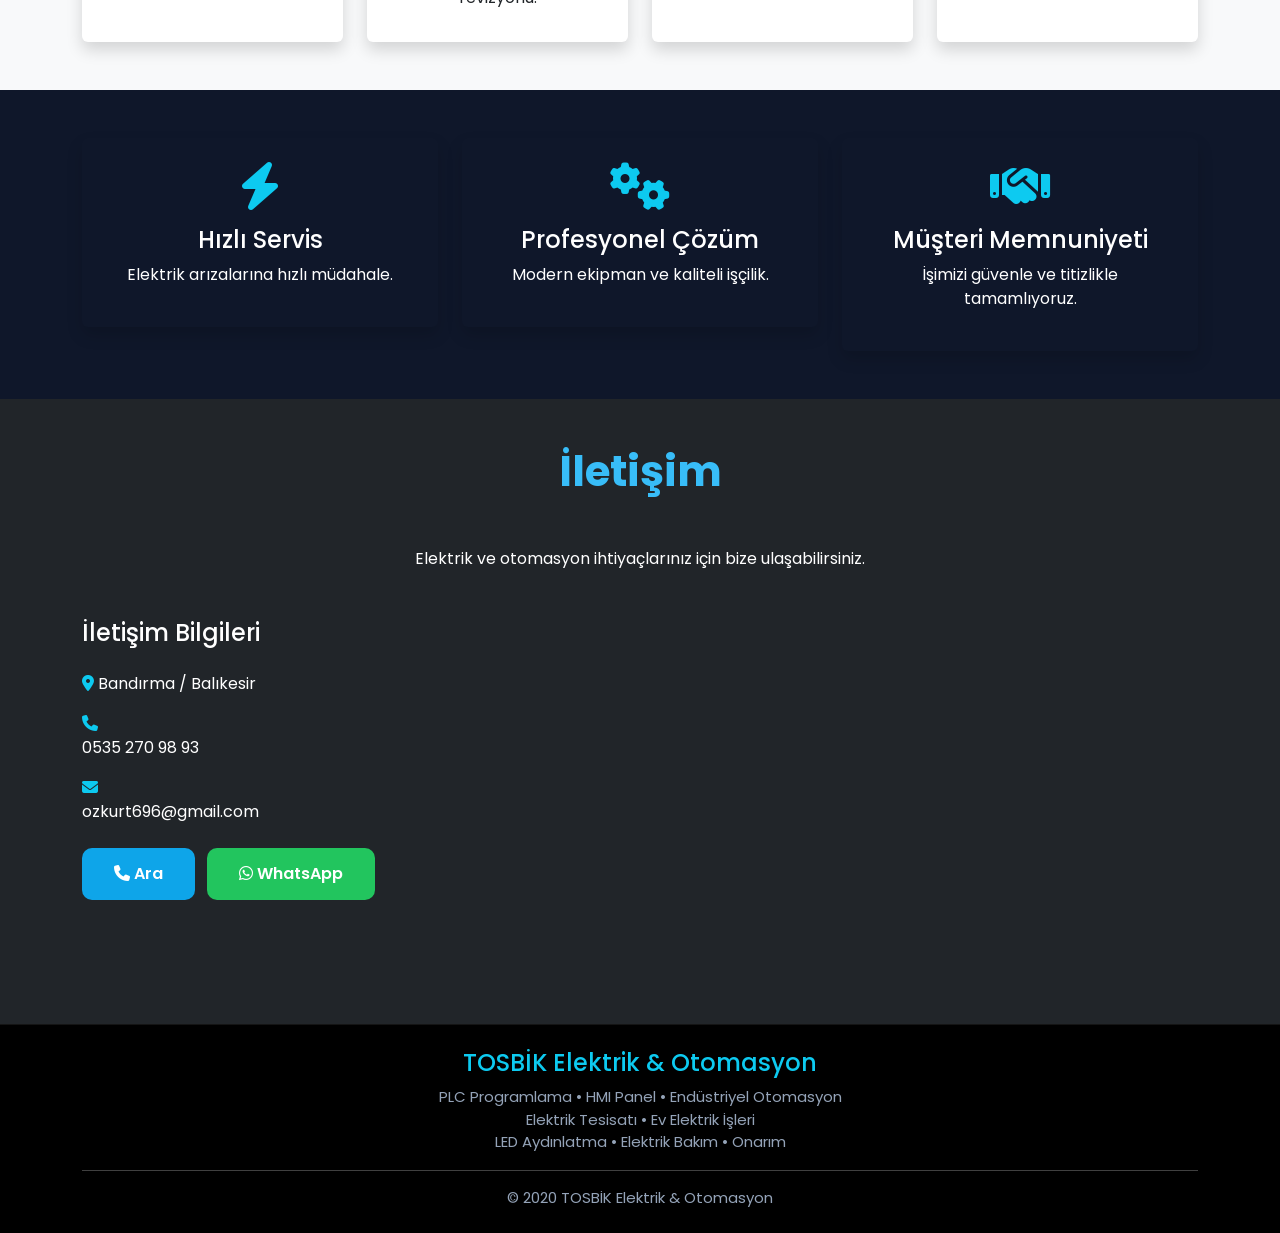
==== commit 12fa0e02: "Revise service descriptions in index.html Updated service descriptions for clarity and detail." ====
--- a/index.html
+++ b/index.html
@@ -298,7 +298,7 @@
 </h2>
 
 <p class="text-muted">
-Elektrik ve otomasyon alanında profesyonel çözümler sunuyoruz.
+Bandırma ve çevresinde elektrik, otomasyon ve endüstriyel yazılım alanında profesyonel çözümler sunuyoruz.
 </p>
 
 </div>
@@ -311,14 +311,14 @@
 
 <a href="plc-programlama.html" class="text-decoration-none text-dark">
 
-<div class="service-card h-100 text-center">
+<div class="service-card">
 
 <i class="fa-solid fa-microchip fa-3x text-info mb-3"></i>
 
 <h4>PLC Programlama</h4>
 
 <p>
-Fatek, Delta, Siemens, Kinco ve Beijer PLC yazılım hizmetleri.
+Fatek, Siemens, Delta, Kinco ve Beijer PLC sistemleri için profesyonel yazılım geliştirme ve devreye alma hizmetleri.
 </p>
 
 </div>
@@ -333,14 +333,14 @@
 
 <a href="hmi-panel-programlama.html" class="text-decoration-none text-dark">
 
-<div class="service-card h-100 text-center">
+<div class="service-card">
 
 <i class="fa-solid fa-display fa-3x text-info mb-3"></i>
 
 <h4>HMI Panel Programlama</h4>
 
 <p>
-Operatör panel tasarımı, reçete sistemleri ve dokunmatik ekran geliştirme hizmetleri.
+Operatör panelleri için modern ekran tasarımları, reçete sistemleri ve kullanıcı dostu arayüzler geliştiriyoruz.
 </p>
 
 </div>
@@ -353,16 +353,16 @@
 
 <div class="col-md-6 col-lg-4">
 
-<a href="plc-programlama.html" class="text-decoration-none text-dark">
-
-<div class="service-card h-100 text-center">
+<a href="endustriyel-otomasyon.html" class="text-decoration-none text-dark">
+
+<div class="service-card">
 
 <i class="fa-solid fa-industry fa-3x text-info mb-3"></i>
 
 <h4>Endüstriyel Otomasyon</h4>
 
 <p>
-Makine otomasyonu, revizyon, devreye alma ve otomasyon projeleri.
+Makine otomasyonu, sistem revizyonu, devreye alma ve üretim hatları için otomasyon çözümleri sunuyoruz.
 </p>
 
 </div>
@@ -377,69 +377,71 @@
 
 <a href="bandirma-elektrikci.html" class="text-decoration-none text-dark">
 
-<div class="service-card h-100 text-center">
-
-<i class="fa-solid fa-house-circle-check fa-3x text-info mb-3"></i>
-
-<h4>Elektrik Hizmetleri</h4>
-
-<p>
-Elektrik arızaları, elektrik tesisatı, bakım, onarım, tadilat ve ev elektrik işleri.
-</p>
-
-</div>
-
-</a>
-
-</div>
-
-<!-- Sigorta -->
+<div class="service-card">
+
+<i class="fa-solid fa-bolt fa-3x text-info mb-3"></i>
+
+<h4>Bandırma Elektrik Hizmetleri</h4>
+
+<p>
+Elektrik arızaları, tesisat, bakım, onarım, sigorta sistemleri ve tüm elektrik çözümleri için profesyonel destek.
+</p>
+
+</div>
+
+</a>
+
+</div>
+
+<!-- LED -->
 
 <div class="col-md-6 col-lg-4">
 
-<a href="bandirma-elektrikci.html" class="text-decoration-none text-dark">
-
-<div class="service-card h-100 text-center">
-
-<i class="fa-solid fa-plug-circle-bolt fa-3x text-info mb-3"></i>
-
-<h4>Priz • Anahtar • Sigorta</h4>
-
-<p>
-Priz değişimi, anahtar montajı, sigorta kutusu yenileme ve kaçak akım rölesi kurulumu.
-</p>
-
-</div>
-
-</a>
-
-</div>
-
-<!-- LED -->
+<a href="bandirma-led-aydinlatma.html" class="text-decoration-none text-dark">
+
+<div class="service-card">
+
+<i class="fa-solid fa-lightbulb fa-3x text-info mb-3"></i>
+
+<h4>LED Aydınlatma</h4>
+
+<p>
+Mutfak tezgahı LED, dekoratif LED, RGB LED ve sensörlü aydınlatma sistemlerinin montajı ve tasarımı.
+</p>
+
+</div>
+
+</a>
+
+</div>
+
+<!-- Destek -->
 
 <div class="col-md-6 col-lg-4">
 
-<a href="bandirma-led-aydinlatma.html" class="text-decoration-none text-dark">
-
-<div class="service-card h-100 text-center">
-
-<i class="fa-solid fa-lightbulb fa-3x text-info mb-3"></i>
-
-<h4>LED Aydınlatma</h4>
-
-<p>
-Mutfak tezgahı LED, RGB LED, sensörlü LED ve dekoratif aydınlatma çözümleri.
-</p>
-
-</div>
-
-</a>
-
-</div>
-
-</div>
-
-</div>
+<a href="#iletisim" class="text-decoration-none text-dark">
+
+<div class="service-card">
+
+<i class="fa-solid fa-headset fa-3x text-info mb-3"></i>
+
+<h4>Teknik Destek & Danışmanlık</h4>
+
+<p>
+PLC, HMI, otomasyon ve elektrik projeleriniz için teknik destek, keşif ve ücretsiz danışmanlık hizmeti sunuyoruz.
+</p>
+
+</div>
+
+</a>
+
+</div>
+
+</div>
+
+</div>
+
+</section>
 
 </section>
 <section id="hakkimizda" class="py-5">
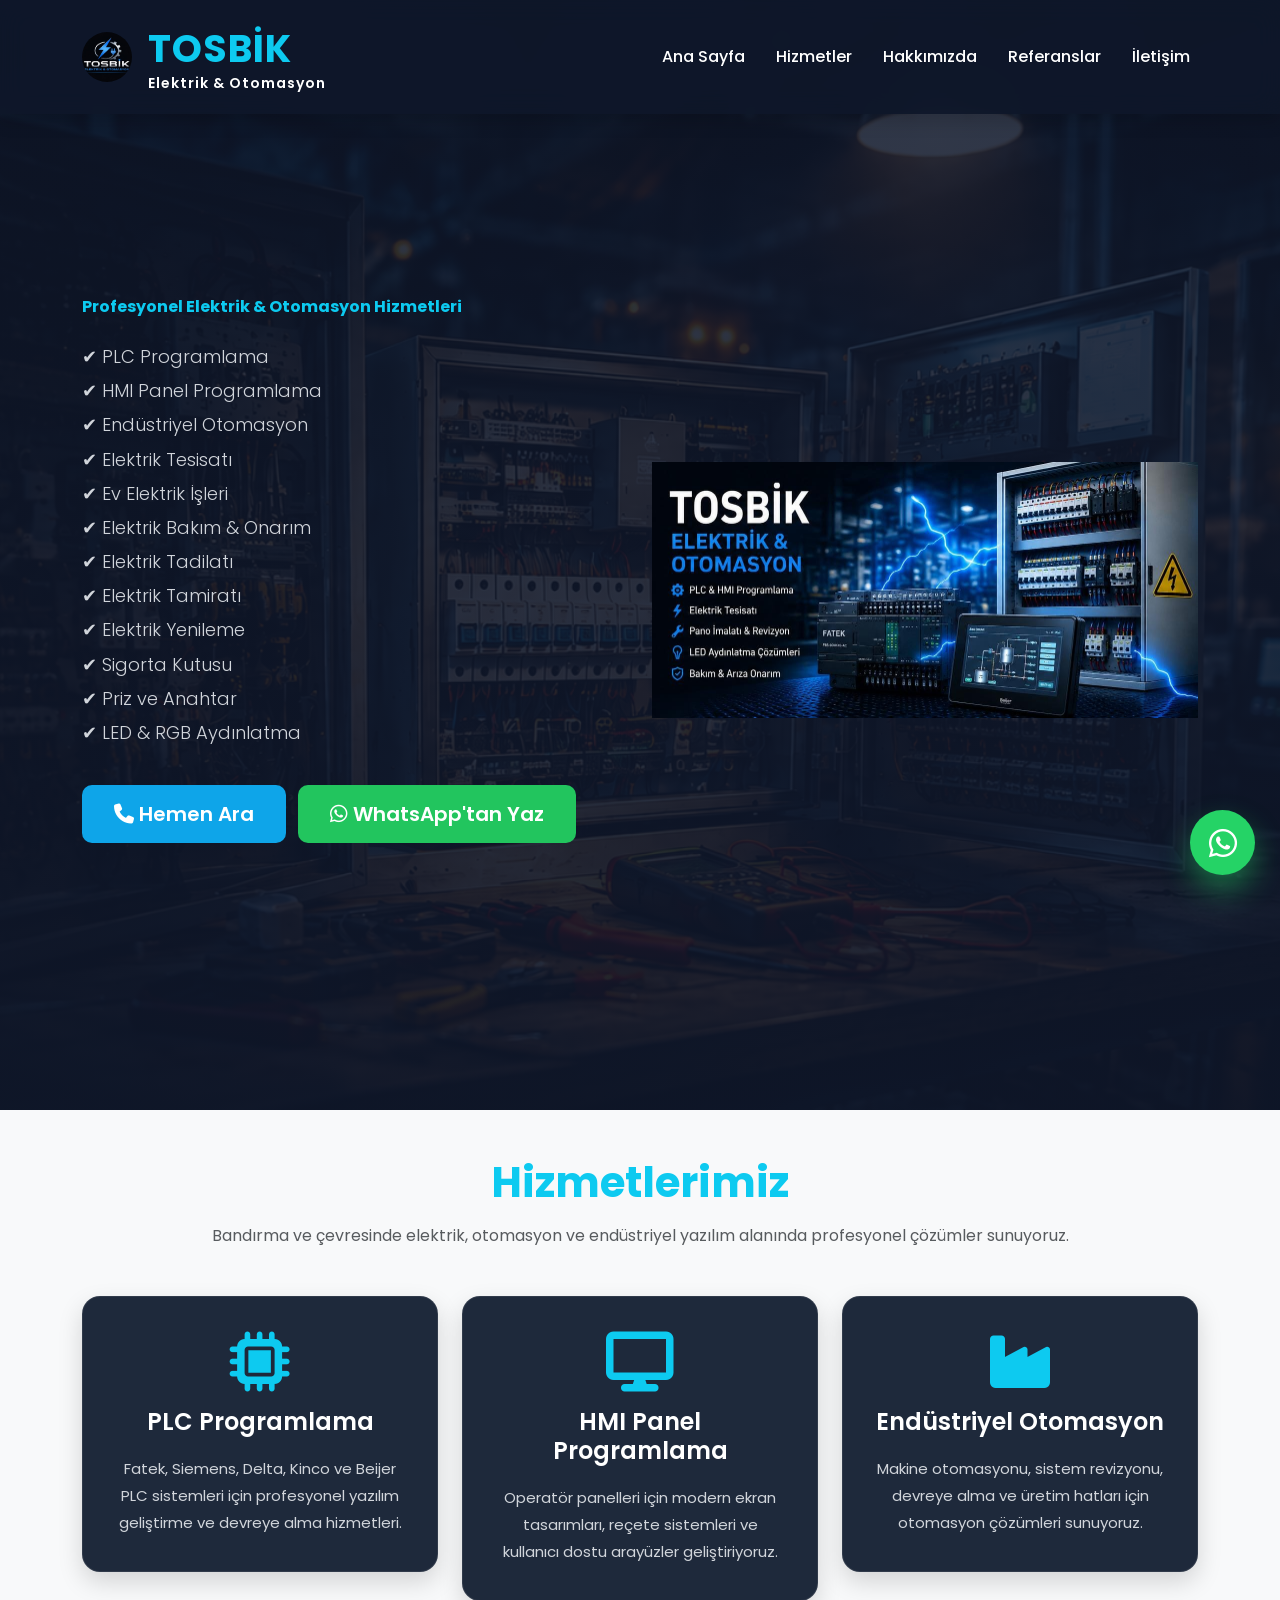
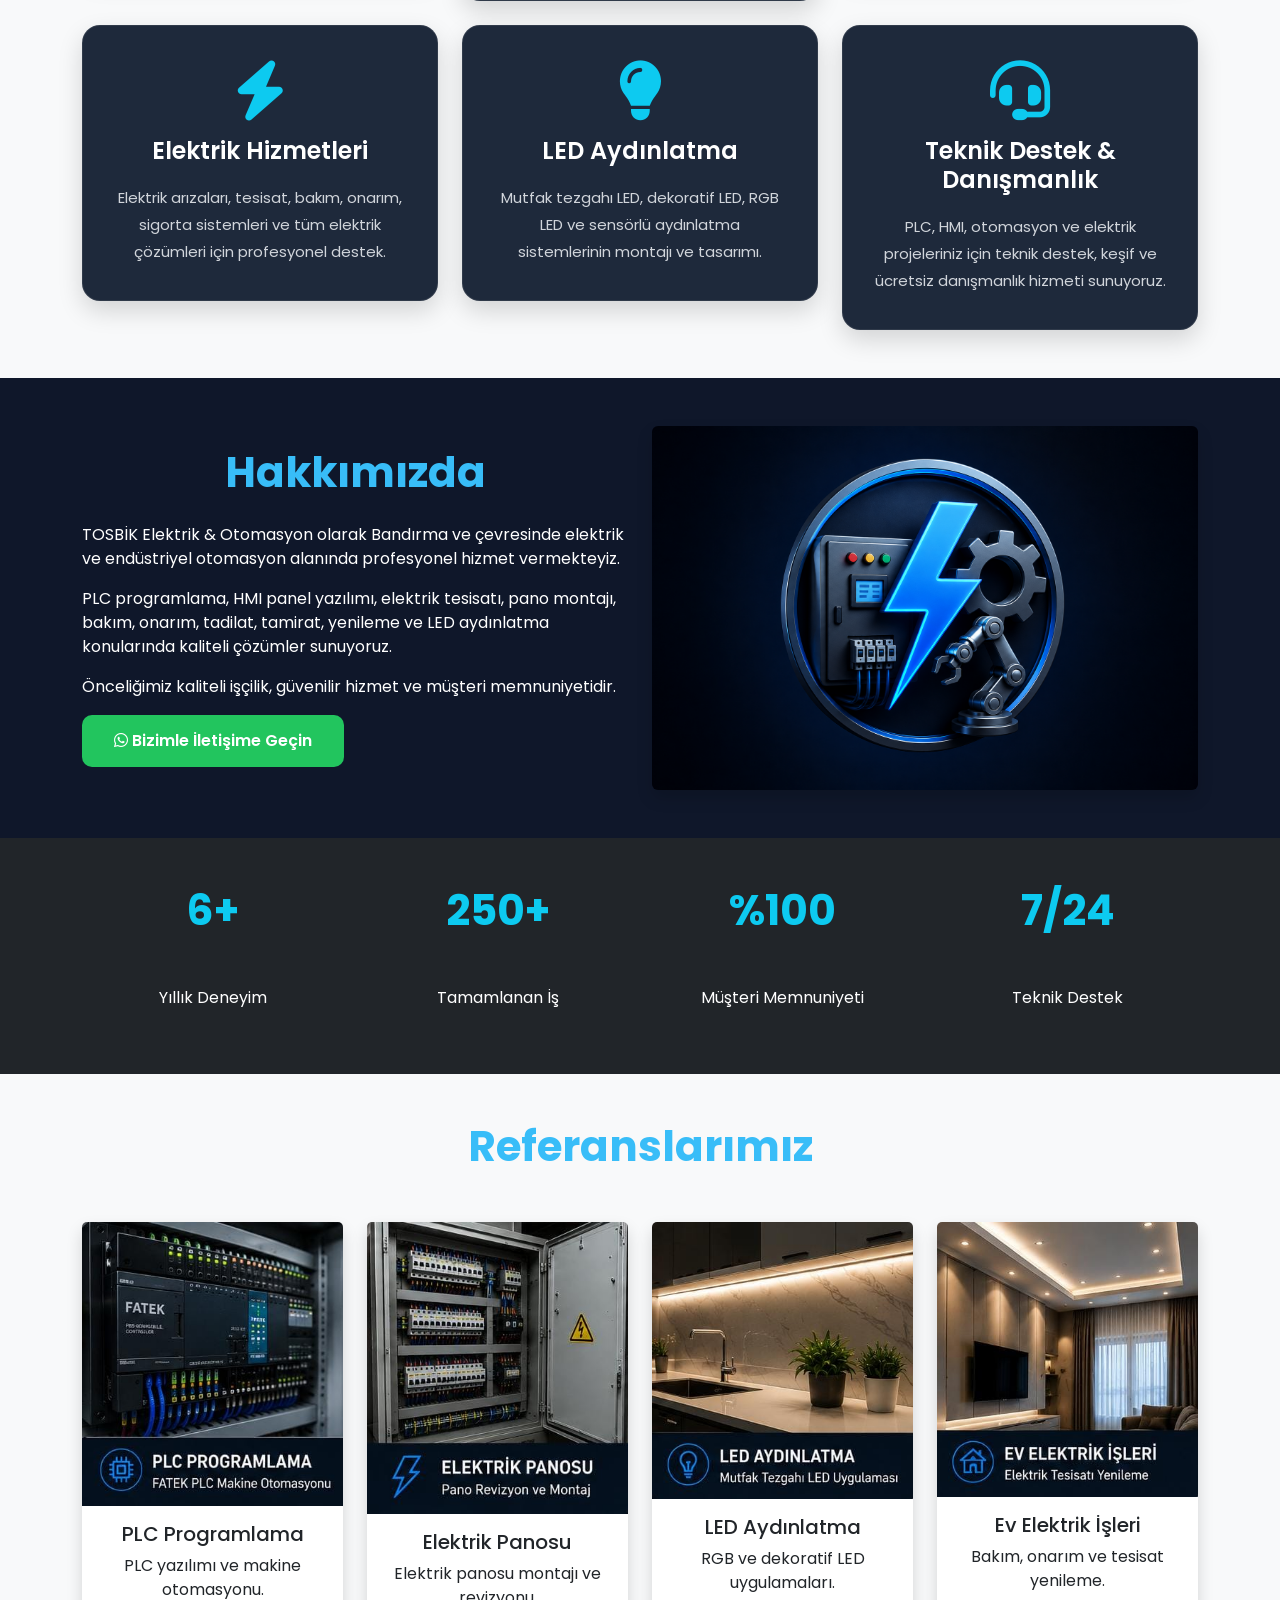
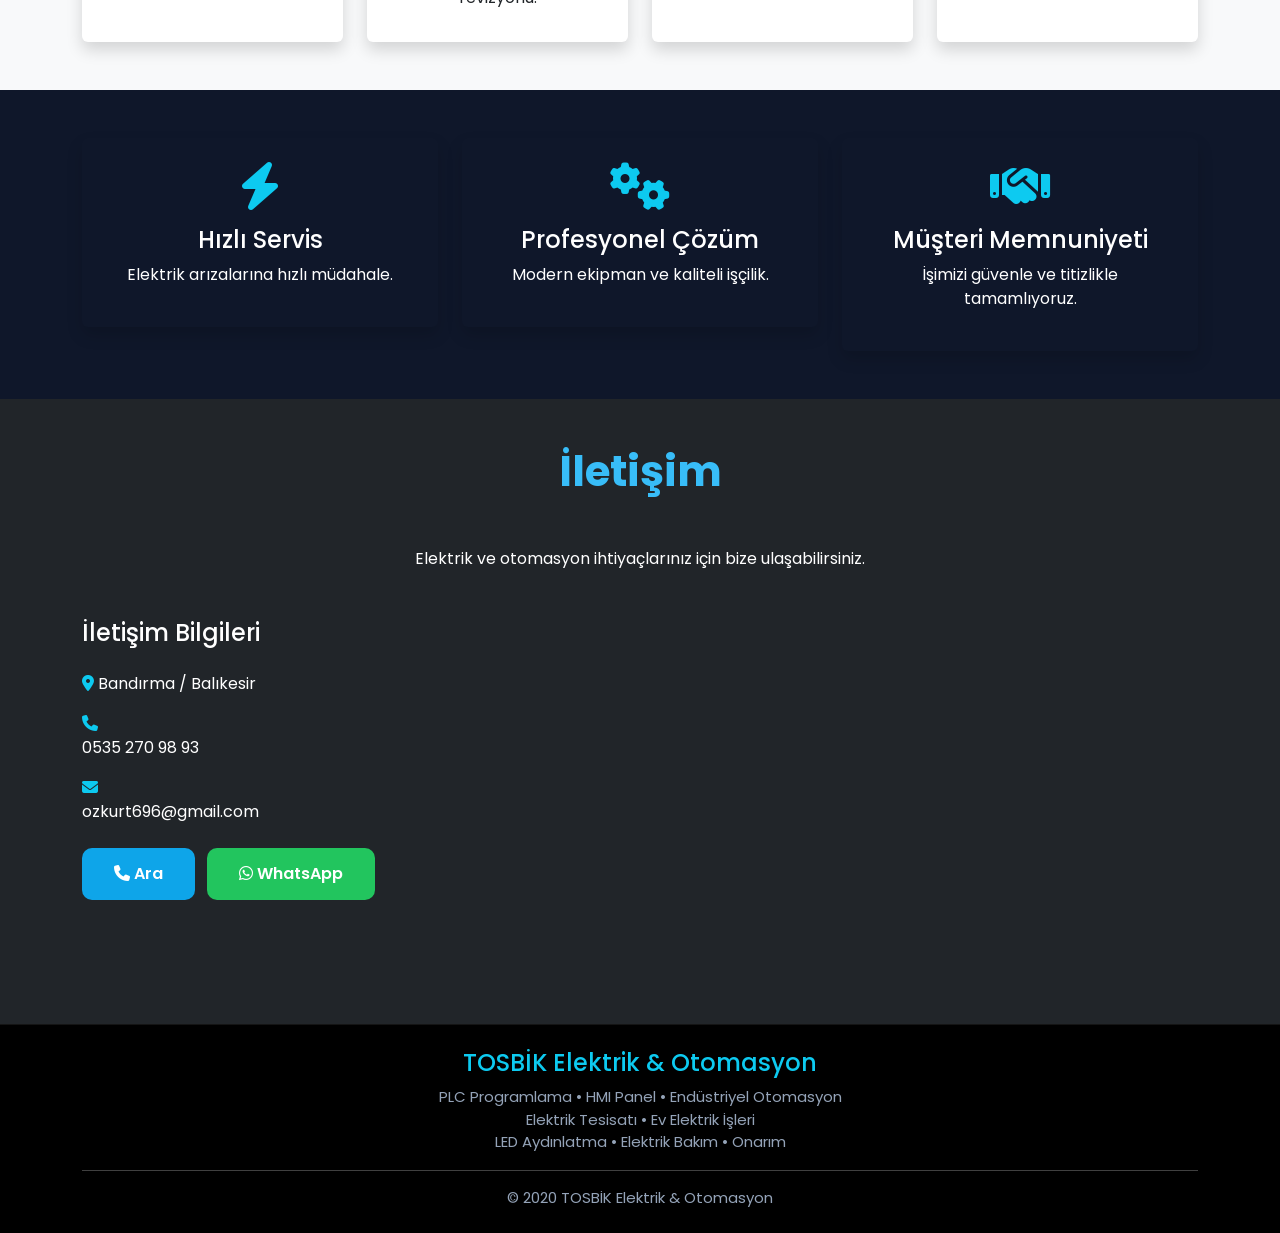
==== commit c8466fb2: "Update service card title in index.html" ====
--- a/index.html
+++ b/index.html
@@ -381,7 +381,7 @@
 
 <i class="fa-solid fa-bolt fa-3x text-info mb-3"></i>
 
-<h4>Bandırma Elektrik Hizmetleri</h4>
+<h4>Elektrik Hizmetleri</h4>
 
 <p>
 Elektrik arızaları, tesisat, bakım, onarım, sigorta sistemleri ve tüm elektrik çözümleri için profesyonel destek.
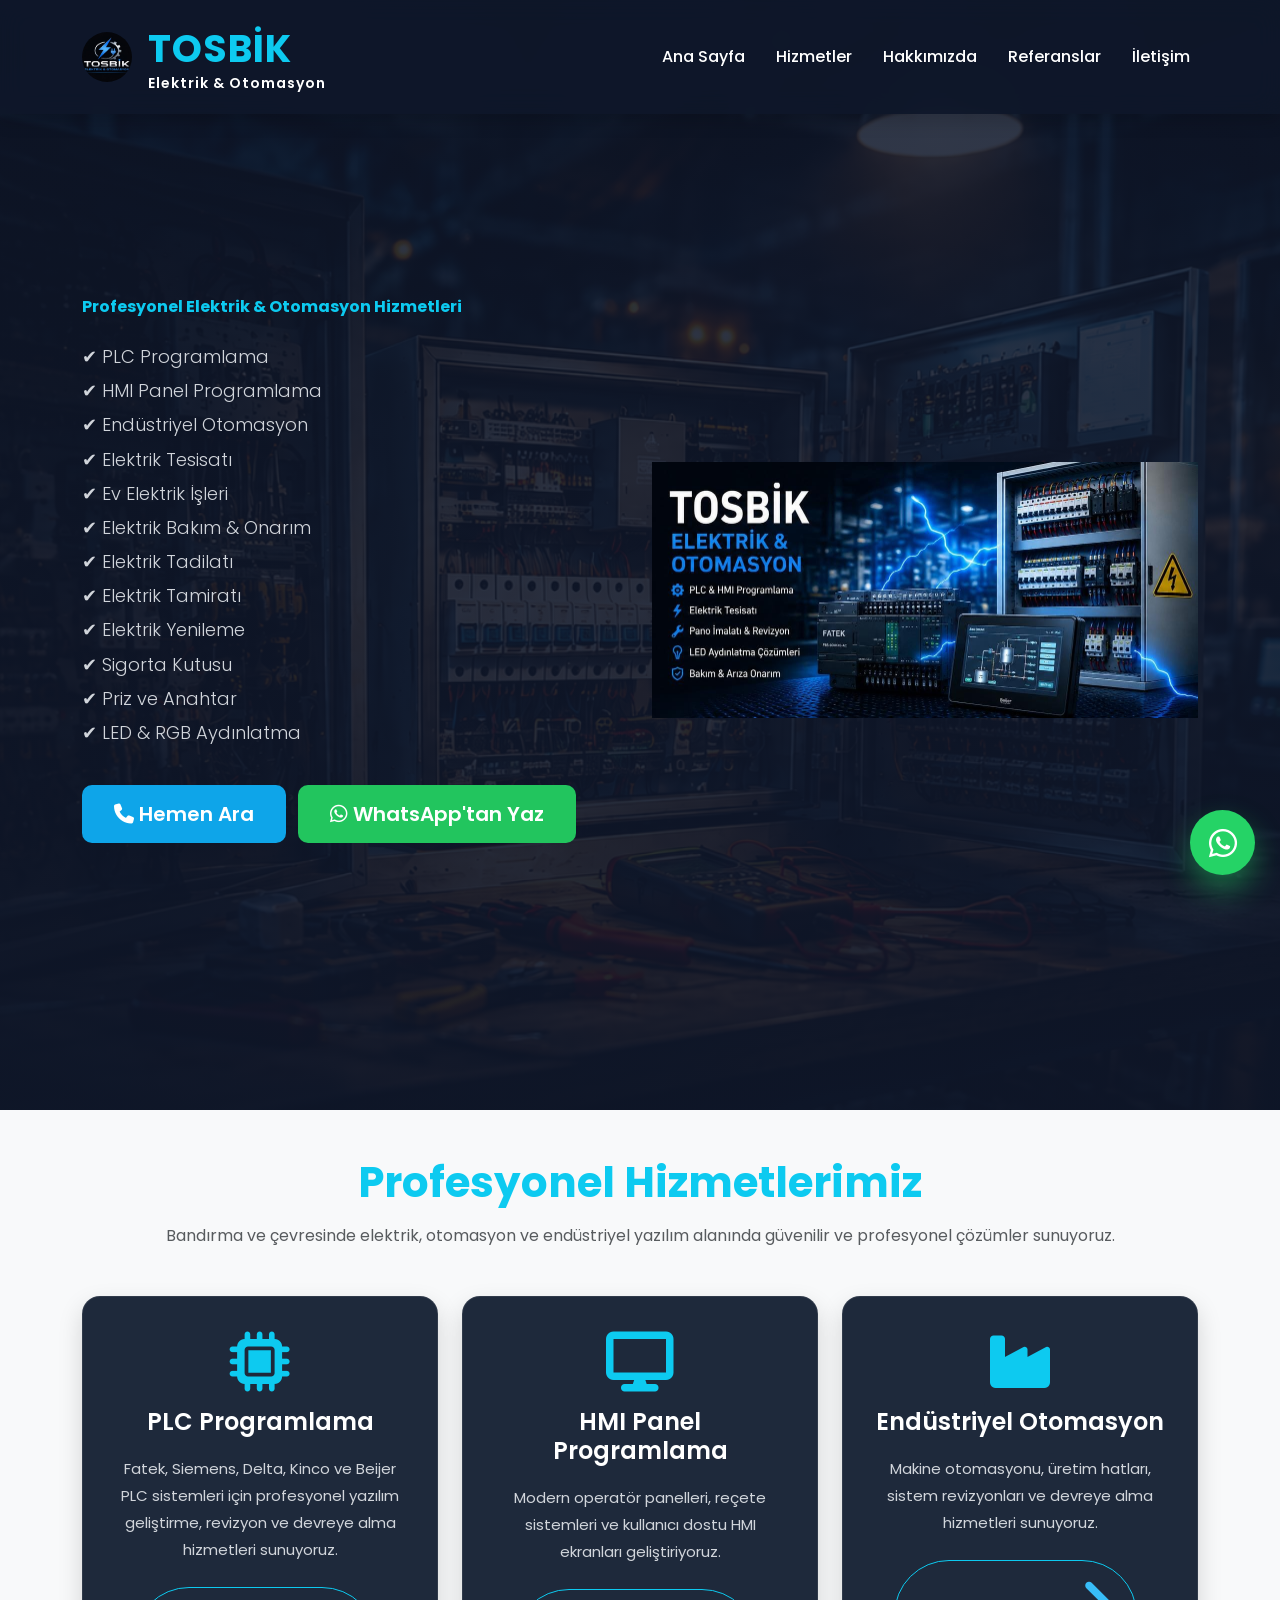
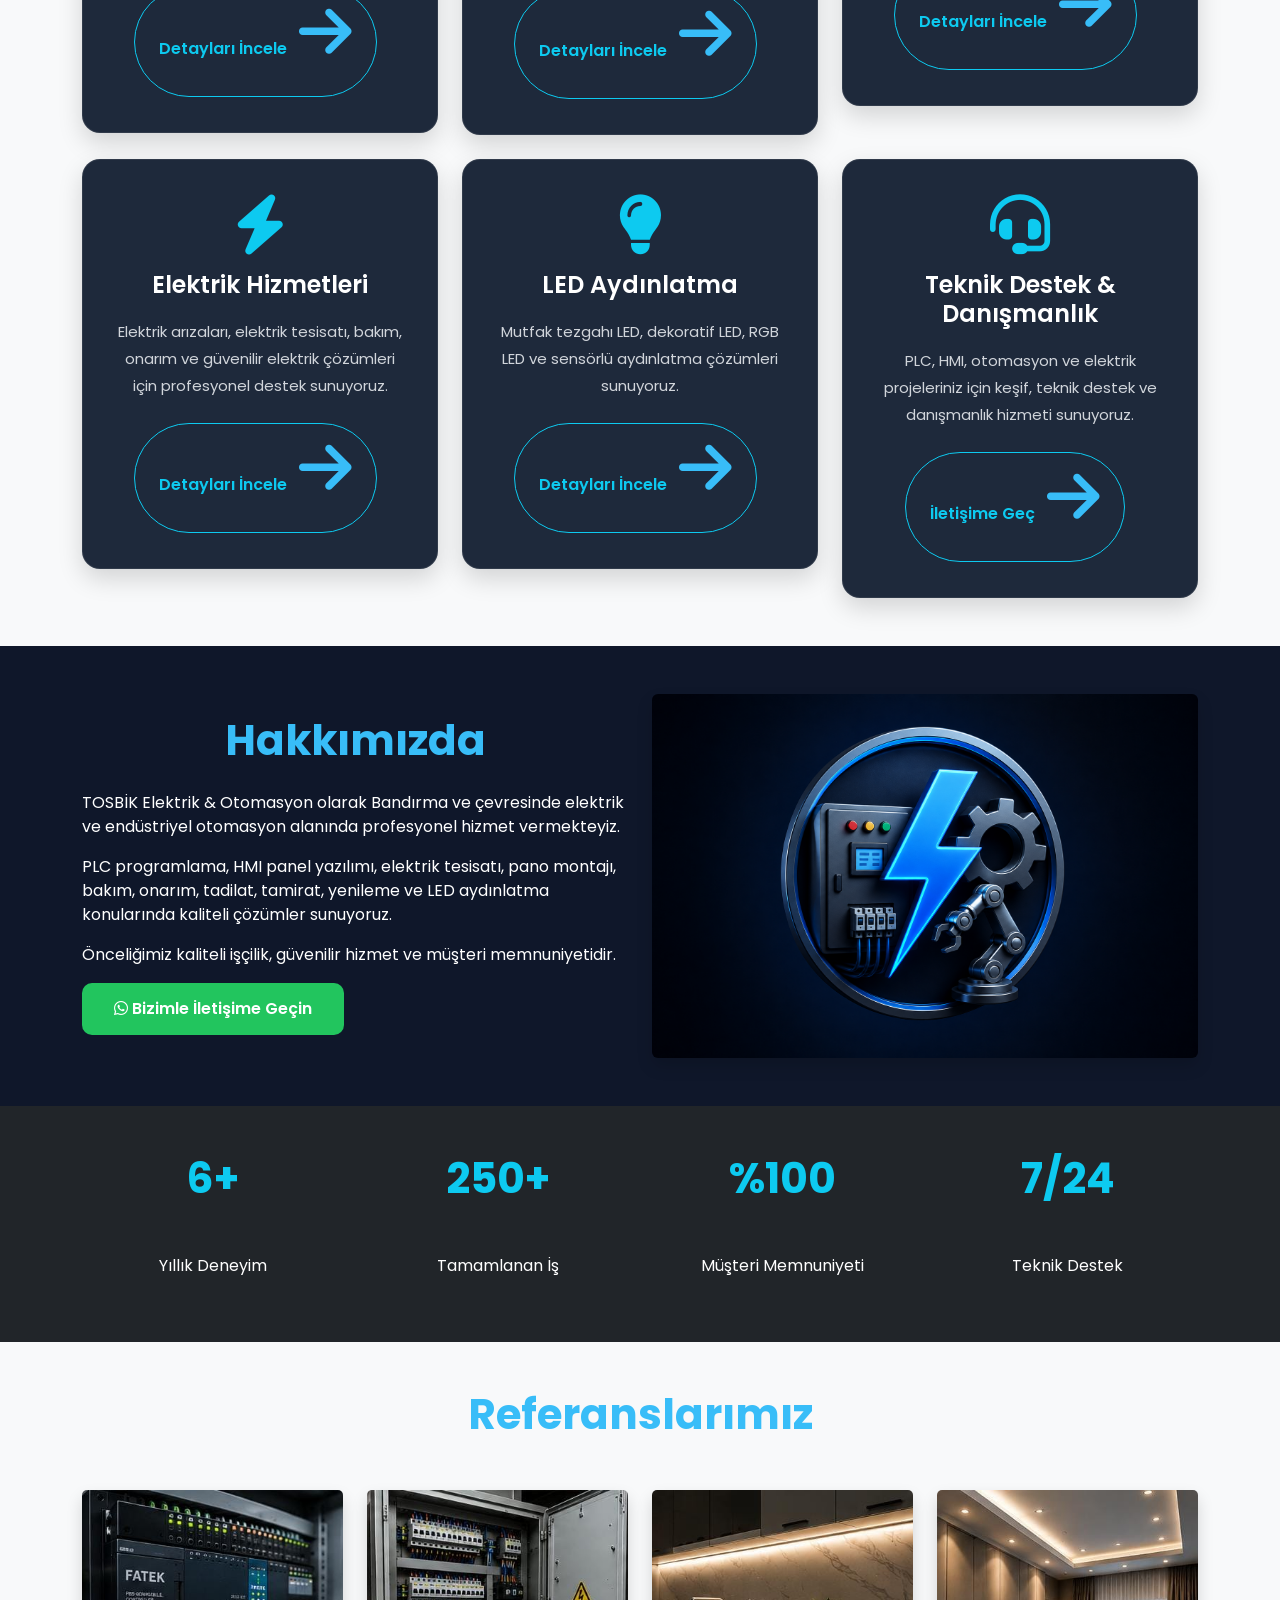
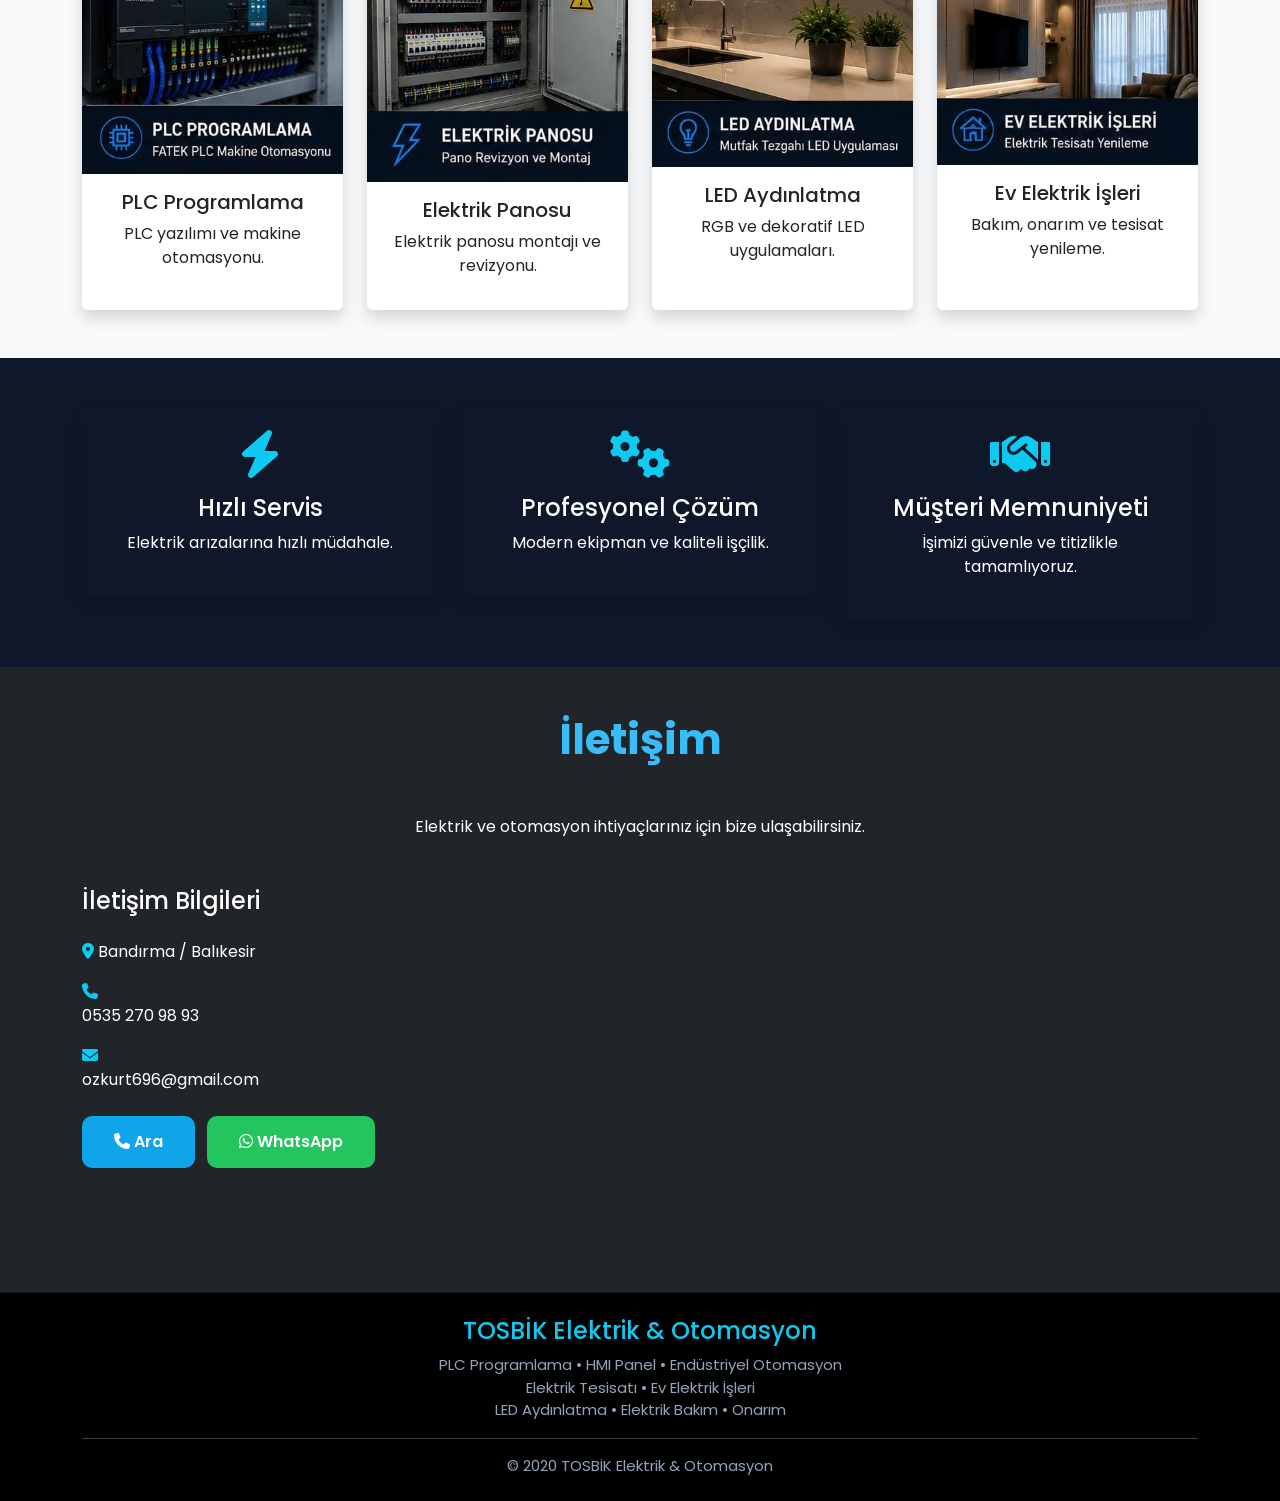
==== commit 58be69ac: "Revise service descriptions in index.html Updated service descriptions for clarity and professionali" ====
--- a/index.html
+++ b/index.html
@@ -294,11 +294,11 @@
 <div class="text-center mb-5">
 
 <h2 class="fw-bold text-info mb-3">
-Hizmetlerimiz
+Profesyonel Hizmetlerimiz
 </h2>
 
 <p class="text-muted">
-Bandırma ve çevresinde elektrik, otomasyon ve endüstriyel yazılım alanında profesyonel çözümler sunuyoruz.
+Bandırma ve çevresinde elektrik, otomasyon ve endüstriyel yazılım alanında güvenilir ve profesyonel çözümler sunuyoruz.
 </p>
 
 </div>
@@ -309,17 +309,30 @@
 
 <div class="col-md-6 col-lg-4">
 
-<a href="plc-programlama.html" class="text-decoration-none text-dark">
-
-<div class="service-card">
+<a href="plc-programlama.html" class="text-decoration-none">
+
+<div class="service-card d-flex flex-column h-100">
+
+<div>
 
 <i class="fa-solid fa-microchip fa-3x text-info mb-3"></i>
 
 <h4>PLC Programlama</h4>
 
 <p>
-Fatek, Siemens, Delta, Kinco ve Beijer PLC sistemleri için profesyonel yazılım geliştirme ve devreye alma hizmetleri.
-</p>
+Fatek, Siemens, Delta, Kinco ve Beijer PLC sistemleri için profesyonel yazılım geliştirme, revizyon ve devreye alma hizmetleri sunuyoruz.
+</p>
+
+</div>
+
+<div class="mt-4">
+
+<span class="btn btn-outline-info rounded-pill px-4">
+Detayları İncele
+<i class="fa-solid fa-arrow-right ms-2"></i>
+</span>
+
+</div>
 
 </div>
 
@@ -331,61 +344,100 @@
 
 <div class="col-md-6 col-lg-4">
 
-<a href="hmi-panel-programlama.html" class="text-decoration-none text-dark">
-
-<div class="service-card">
+<a href="hmi-panel-programlama.html" class="text-decoration-none">
+
+<div class="service-card d-flex flex-column h-100">
+
+<div>
 
 <i class="fa-solid fa-display fa-3x text-info mb-3"></i>
 
 <h4>HMI Panel Programlama</h4>
 
 <p>
-Operatör panelleri için modern ekran tasarımları, reçete sistemleri ve kullanıcı dostu arayüzler geliştiriyoruz.
-</p>
-
-</div>
-
-</a>
-
-</div>
-
-<!-- Otomasyon -->
+Modern operatör panelleri, reçete sistemleri ve kullanıcı dostu HMI ekranları geliştiriyoruz.
+</p>
+
+</div>
+
+<div class="mt-4">
+
+<span class="btn btn-outline-info rounded-pill px-4">
+Detayları İncele
+<i class="fa-solid fa-arrow-right ms-2"></i>
+</span>
+
+</div>
+
+</div>
+
+</a>
+
+</div>
+
+<!-- OTOMASYON -->
 
 <div class="col-md-6 col-lg-4">
 
-<a href="endustriyel-otomasyon.html" class="text-decoration-none text-dark">
-
-<div class="service-card">
+<a href="endustriyel-otomasyon.html" class="text-decoration-none">
+
+<div class="service-card d-flex flex-column h-100">
+
+<div>
 
 <i class="fa-solid fa-industry fa-3x text-info mb-3"></i>
 
 <h4>Endüstriyel Otomasyon</h4>
 
 <p>
-Makine otomasyonu, sistem revizyonu, devreye alma ve üretim hatları için otomasyon çözümleri sunuyoruz.
-</p>
-
-</div>
-
-</a>
-
-</div>
-
-<!-- Elektrik -->
+Makine otomasyonu, üretim hatları, sistem revizyonları ve devreye alma hizmetleri sunuyoruz.
+</p>
+
+</div>
+
+<div class="mt-4">
+
+<span class="btn btn-outline-info rounded-pill px-4">
+Detayları İncele
+<i class="fa-solid fa-arrow-right ms-2"></i>
+</span>
+
+</div>
+
+</div>
+
+</a>
+
+</div>
+
+<!-- ELEKTRİK -->
 
 <div class="col-md-6 col-lg-4">
 
-<a href="bandirma-elektrikci.html" class="text-decoration-none text-dark">
-
-<div class="service-card">
+<a href="bandirma-elektrikci.html" class="text-decoration-none">
+
+<div class="service-card d-flex flex-column h-100">
+
+<div>
 
 <i class="fa-solid fa-bolt fa-3x text-info mb-3"></i>
 
 <h4>Elektrik Hizmetleri</h4>
 
 <p>
-Elektrik arızaları, tesisat, bakım, onarım, sigorta sistemleri ve tüm elektrik çözümleri için profesyonel destek.
-</p>
+Elektrik arızaları, elektrik tesisatı, bakım, onarım ve güvenilir elektrik çözümleri için profesyonel destek sunuyoruz.
+</p>
+
+</div>
+
+<div class="mt-4">
+
+<span class="btn btn-outline-info rounded-pill px-4">
+Detayları İncele
+<i class="fa-solid fa-arrow-right ms-2"></i>
+</span>
+
+</div>
 
 </div>
 
@@ -397,39 +449,65 @@
 
 <div class="col-md-6 col-lg-4">
 
-<a href="bandirma-led-aydinlatma.html" class="text-decoration-none text-dark">
-
-<div class="service-card">
+<a href="bandirma-led-aydinlatma.html" class="text-decoration-none">
+
+<div class="service-card d-flex flex-column h-100">
+
+<div>
 
 <i class="fa-solid fa-lightbulb fa-3x text-info mb-3"></i>
 
 <h4>LED Aydınlatma</h4>
 
 <p>
-Mutfak tezgahı LED, dekoratif LED, RGB LED ve sensörlü aydınlatma sistemlerinin montajı ve tasarımı.
-</p>
-
-</div>
-
-</a>
-
-</div>
-
-<!-- Destek -->
+Mutfak tezgahı LED, dekoratif LED, RGB LED ve sensörlü aydınlatma çözümleri sunuyoruz.
+</p>
+
+</div>
+
+<div class="mt-4">
+
+<span class="btn btn-outline-info rounded-pill px-4">
+Detayları İncele
+<i class="fa-solid fa-arrow-right ms-2"></i>
+</span>
+
+</div>
+
+</div>
+
+</a>
+
+</div>
+
+<!-- DESTEK -->
 
 <div class="col-md-6 col-lg-4">
 
-<a href="#iletisim" class="text-decoration-none text-dark">
-
-<div class="service-card">
+<a href="#iletisim" class="text-decoration-none">
+
+<div class="service-card d-flex flex-column h-100">
+
+<div>
 
 <i class="fa-solid fa-headset fa-3x text-info mb-3"></i>
 
 <h4>Teknik Destek & Danışmanlık</h4>
 
 <p>
-PLC, HMI, otomasyon ve elektrik projeleriniz için teknik destek, keşif ve ücretsiz danışmanlık hizmeti sunuyoruz.
-</p>
+PLC, HMI, otomasyon ve elektrik projeleriniz için keşif, teknik destek ve danışmanlık hizmeti sunuyoruz.
+</p>
+
+</div>
+
+<div class="mt-4">
+
+<span class="btn btn-outline-info rounded-pill px-4">
+İletişime Geç
+<i class="fa-solid fa-arrow-right ms-2"></i>
+</span>
+
+</div>
 
 </div>
 
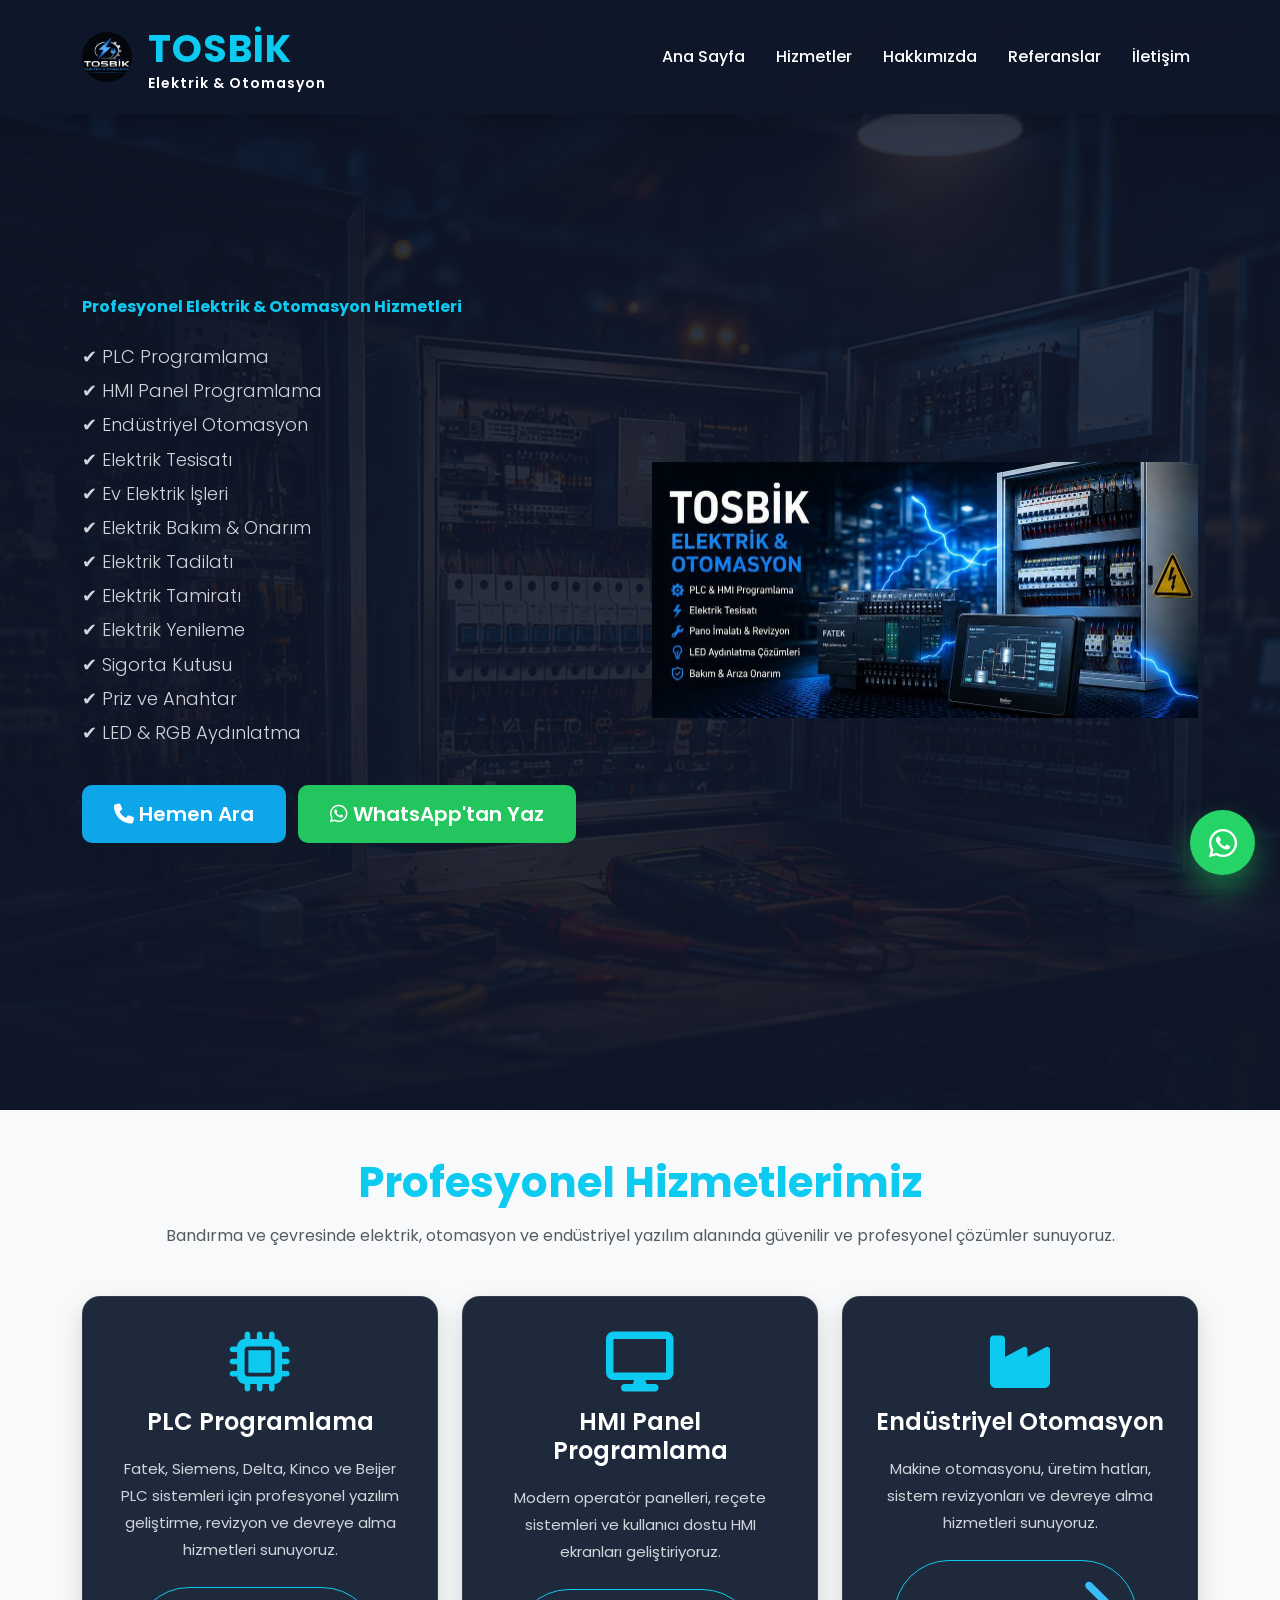
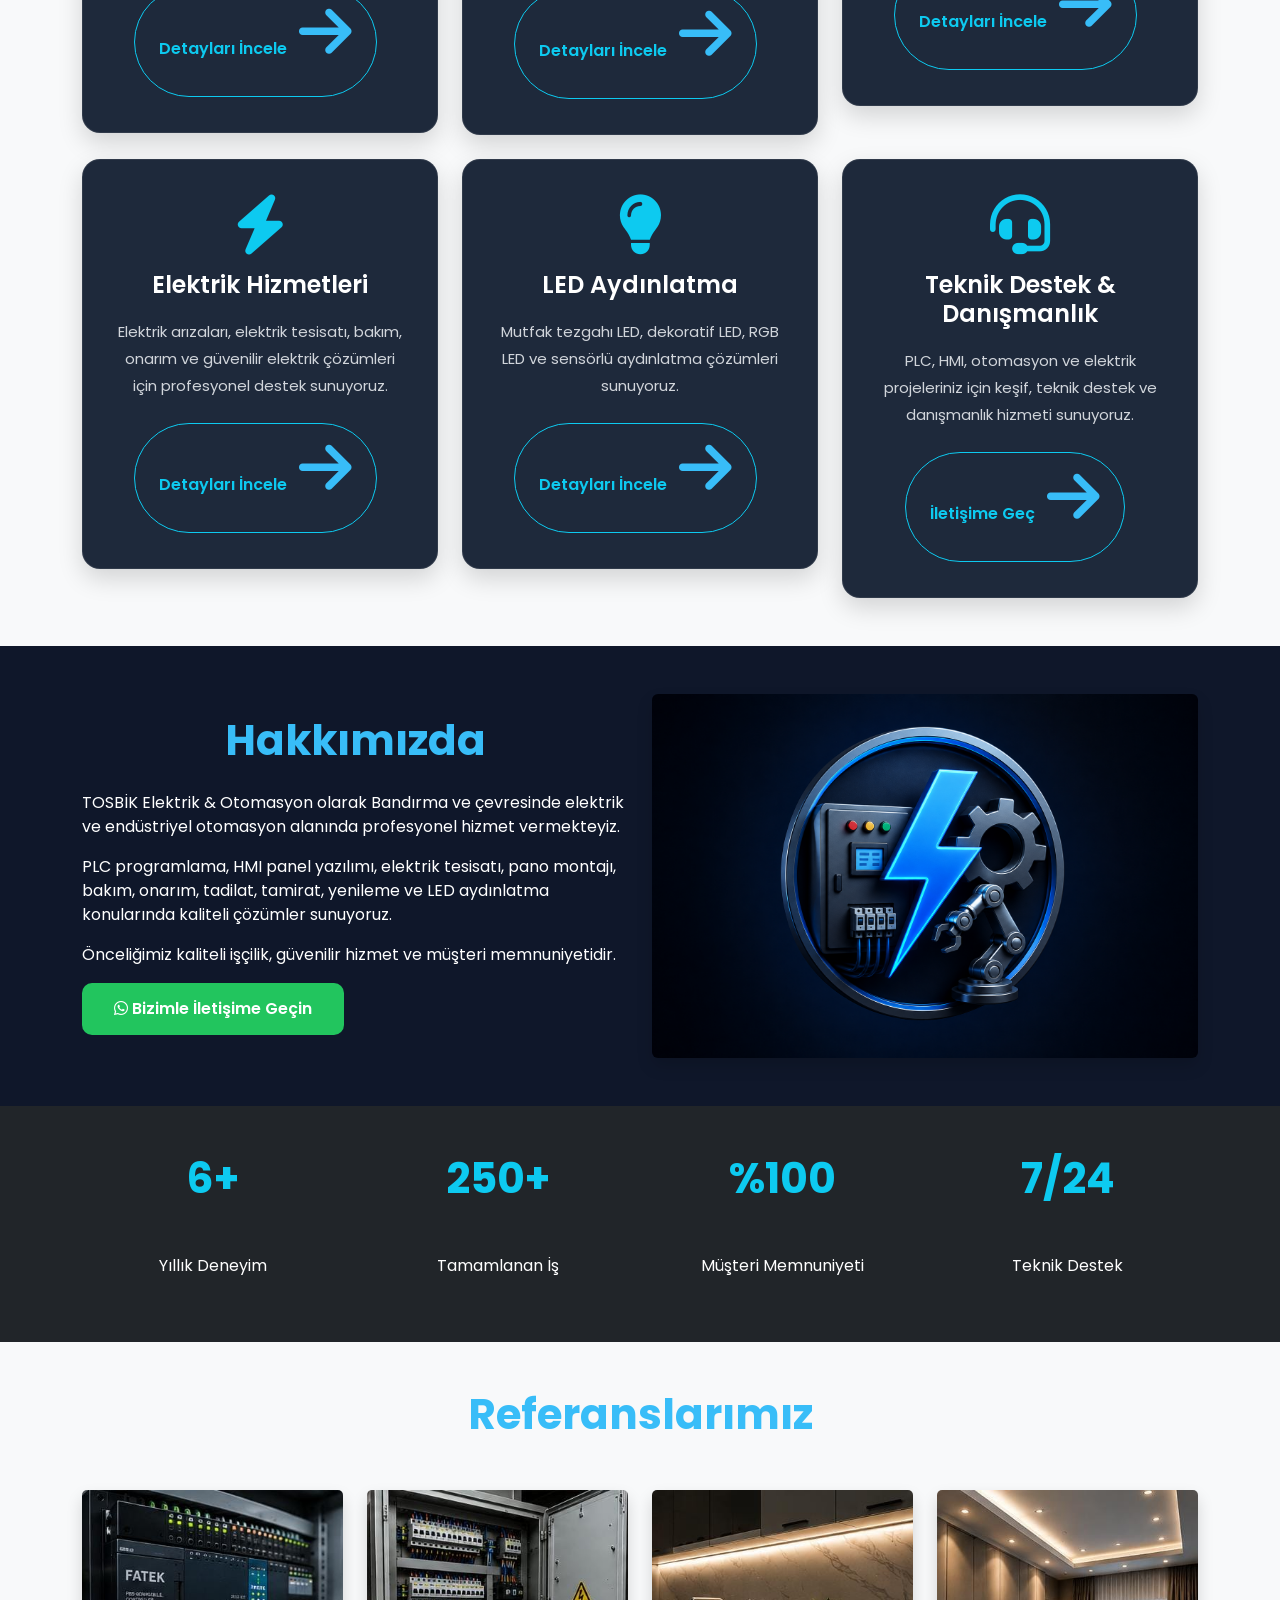
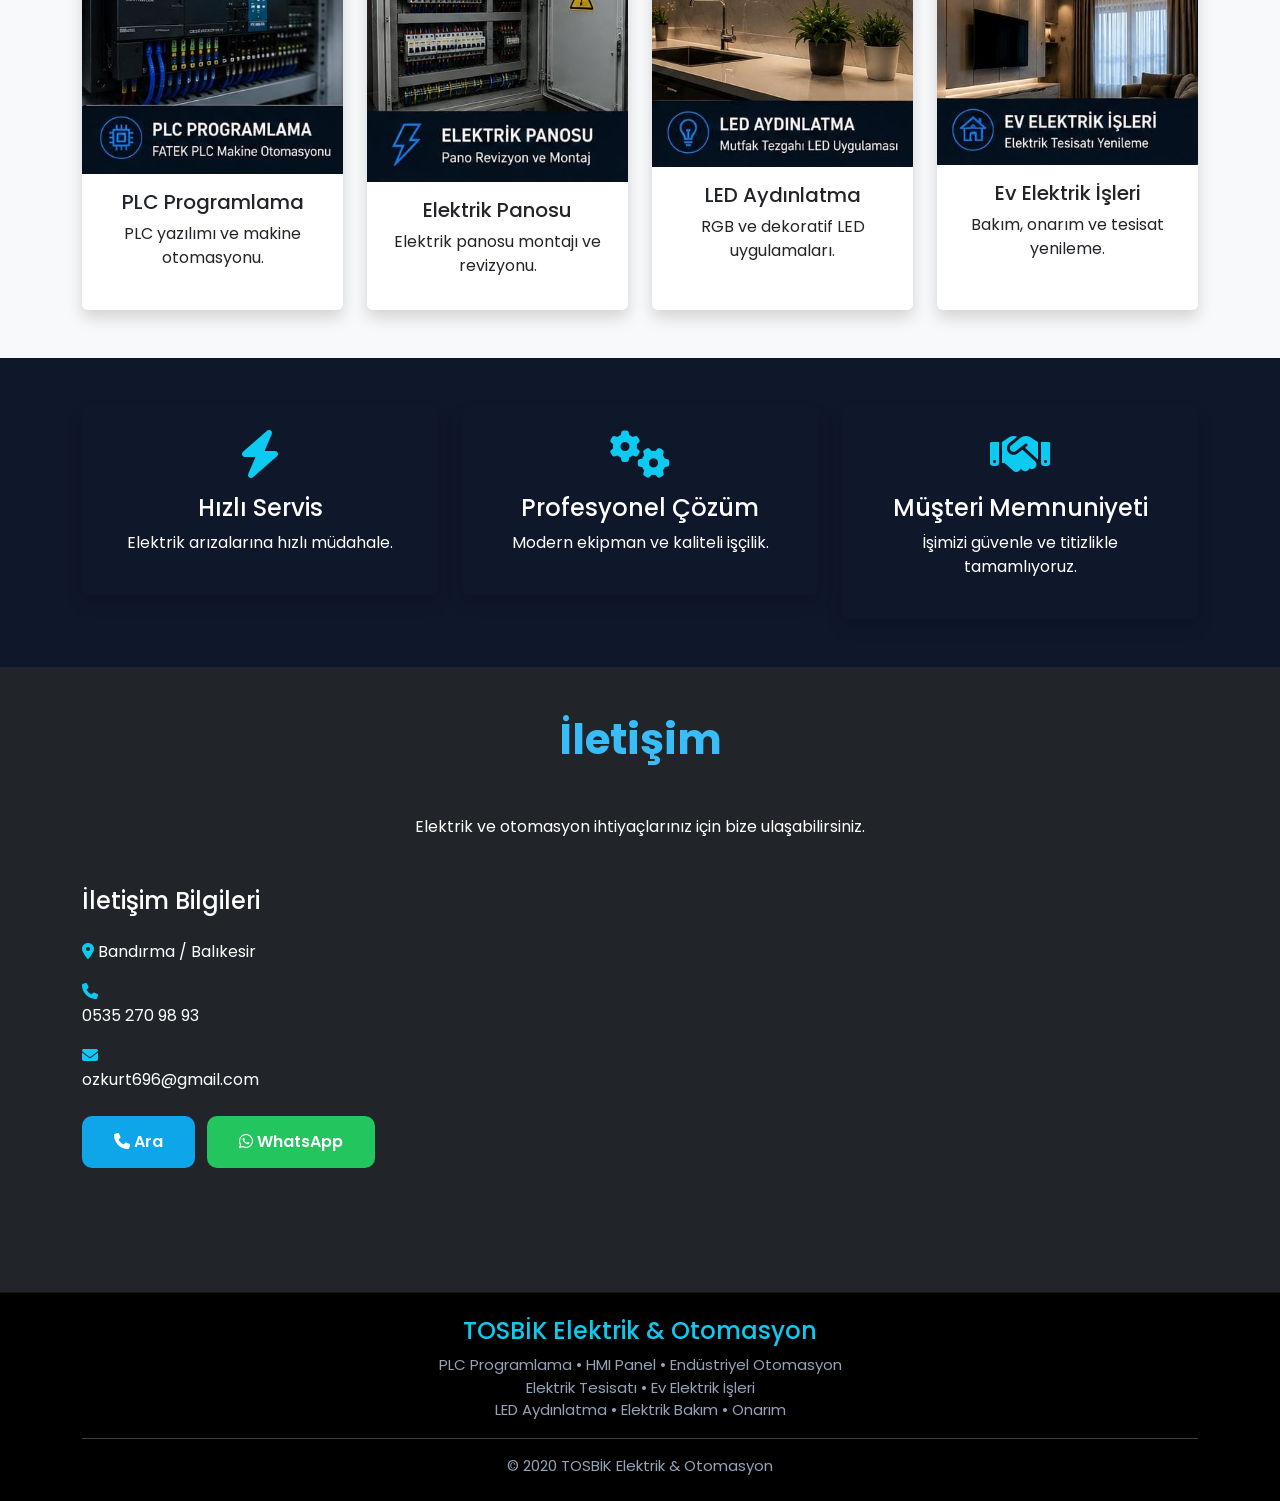
==== commit 56fd4157: "Update service area and descriptions in index.html" ====
--- a/index.html
+++ b/index.html
@@ -59,21 +59,76 @@
   "image": "https://tosbik-elektrik-otomasyon.github.io/Tosbik-Elektrik-otomasyon/images/logo.jpg",
   "url": "https://tosbik-elektrik-otomasyon.github.io/Tosbik-Elektrik-otomasyon/",
   "telephone": "+90 535 270 98 93",
+  "priceRange": "₺₺",
   "address": {
     "@type": "PostalAddress",
     "addressLocality": "Bandırma",
     "addressRegion": "Balıkesir",
     "addressCountry": "TR"
   },
-  "areaServed": {
-    "@type": "City",
-    "name": "Bandırma"
-  },
-  "description": "Bandırma'da PLC Programlama, HMI Panel Programlama, Endüstriyel Otomasyon, Elektrik Tesisatı, Ev Elektrik İşleri, LED Aydınlatma ve Elektrik Arıza Hizmetleri.",
+  "areaServed": [
+    "Bandırma",
+    "Erdek",
+    "Gönen",
+    "Manyas",
+    "Susurluk",
+    "Karacabey",
+    "Balıkesir"
+  ],
+  "description": "Bandırma'da elektrik arızaları, elektrik tesisatı, LED aydınlatma, PLC programlama, HMI panel programlama ve endüstriyel otomasyon hizmetleri sunuyoruz.",
   "sameAs": [
     "https://wa.me/905352709893"
-  ]
+  ],
+  "hasOfferCatalog": {
+    "@type": "OfferCatalog",
+    "name": "Hizmetler",
+    "itemListElement": [
+      {
+        "@type": "Offer",
+        "itemOffered": {
+          "@type": "Service",
+          "name": "Elektrik Arızaları"
+        }
+      },
+      {
+        "@type": "Offer",
+        "itemOffered": {
+          "@type": "Service",
+          "name": "Elektrik Tesisatı"
+        }
+      },
+      {
+        "@type": "Offer",
+        "itemOffered": {
+          "@type": "Service",
+          "name": "LED Aydınlatma"
+        }
+      },
+      {
+        "@type": "Offer",
+        "itemOffered": {
+          "@type": "Service",
+          "name": "PLC Programlama"
+        }
+      },
+      {
+        "@type": "Offer",
+        "itemOffered": {
+          "@type": "Service",
+          "name": "HMI Panel Programlama"
+        }
+      },
+      {
+        "@type": "Offer",
+        "itemOffered": {
+          "@type": "Service",
+          "name": "Endüstriyel Otomasyon"
+        }
+      }
+    ]
+  }
 }
+
 </script>
 <meta name="msvalidate.01" content="CA2B20C979F960839539240608A1CC9C" />
     <meta name="yandex-verification" content="b06cf9f6529d59ac" />
--- a/css/style.css
+++ b/css/style.css
@@ -283,75 +283,81 @@
 
 .services{
 
-background:#111827;
+    background:#111827;
 
 }
 
 .service-card{
 
-background:#1e293b;
-padding:35px 30px;
-border-radius:18px;
-text-align:center;
-height:100%;
-transition:.35s;
-border:1px solid rgba(255,255,255,.08);
-box-shadow:0 10px 25px rgba(0,0,0,.15);
-cursor:pointer;
+    background:#1e293b;
+    padding:35px 30px;
+    border-radius:18px;
+    text-align:center;
+    height:100%;
+    min-height:340px;
+    display:flex;
+    flex-direction:column;
+    justify-content:space-between;
+
+    transition:all .30s ease;
+
+    border:1px solid rgba(255,255,255,.08);
+
+    box-shadow:0 10px 25px rgba(0,0,0,.15);
+
+    cursor:pointer;
 
 }
 
 .service-card:hover{
 
-transform:translateY(-12px);
-border-color:#38bdf8;
-box-shadow:0 20px 40px rgba(56,189,248,.25);
+    transform:translateY(-8px);
+
+    border-color:#38bdf8;
+
+    box-shadow:0 18px 35px rgba(0,0,0,.28);
 
 }
 
 .service-card i{
 
-font-size:60px;
-color:#38bdf8;
-margin-bottom:20px;
+    font-size:60px;
+    color:#38bdf8;
+    margin-bottom:20px;
 
 }
 
 .service-card h4{
 
-font-size:24px;
-font-weight:600;
-margin-bottom:18px;
-color:#ffffff;
+    font-size:24px;
+    font-weight:600;
+    margin-bottom:18px;
+    color:#ffffff !important;
 
 }
 
 .service-card p{
 
-color:#d1d5db;
-line-height:1.8;
-font-size:15px;
-margin-bottom:0;
-
-}
-
-/* Kart linkleri */
-
-.service-card a,
-.service-card a:hover,
-.service-card a:focus,
-.service-card a:visited{
-
-color:inherit;
-text-decoration:none;
-
-}
-
-/* Kartın tamamı tıklanabilir olduğunda */
+    color:#d1d5db !important;
+    line-height:1.8;
+    font-size:15px;
+    margin-bottom:0;
+
+}
+
+/* Kartın tamamı tıklanabilir */
 
 a.text-decoration-none{
 
-display:block;
+    display:block;
+    color:inherit;
+
+}
+
+a.text-decoration-none:hover{
+
+    color:inherit;
+    text-decoration:none;
 
 }
 /*==================================================
@@ -904,7 +910,7 @@
     transform:translateY(1px);
 
 
-
+}
 }
 
 @media(max-width:576px){
